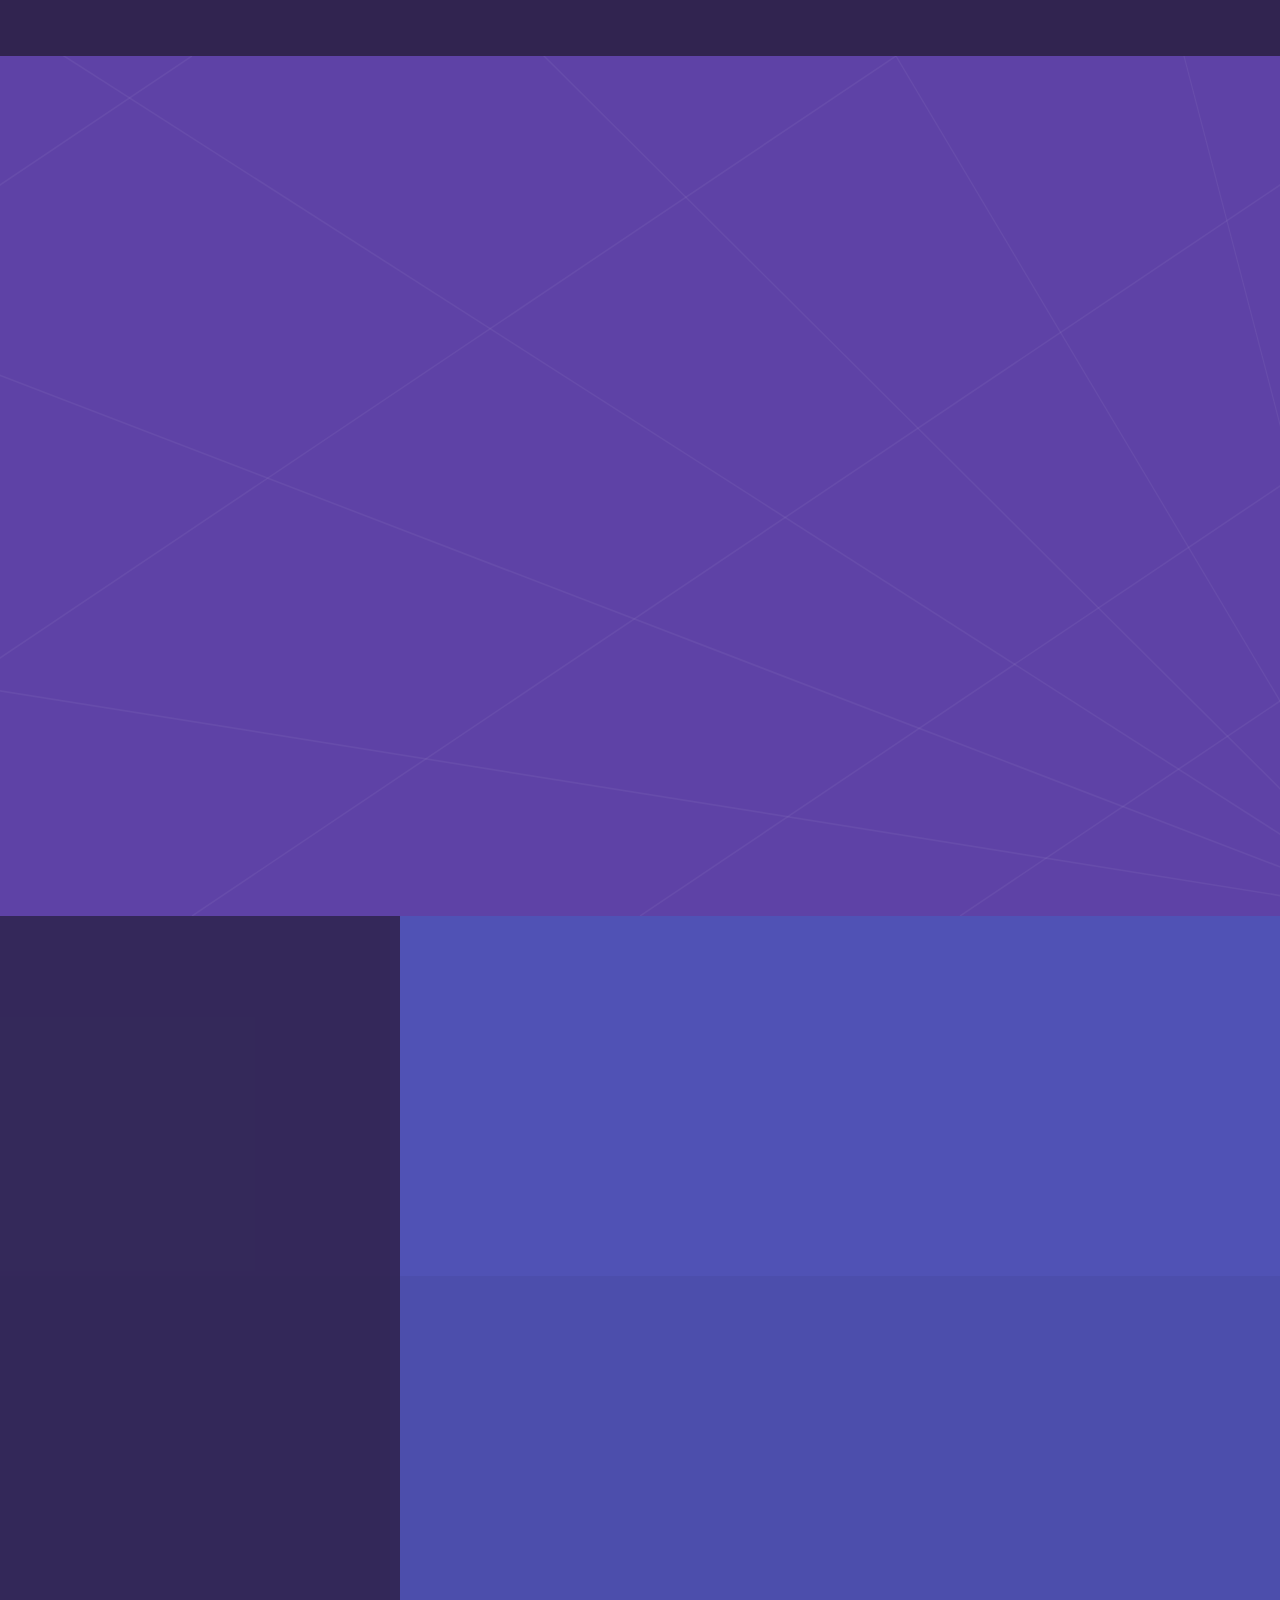
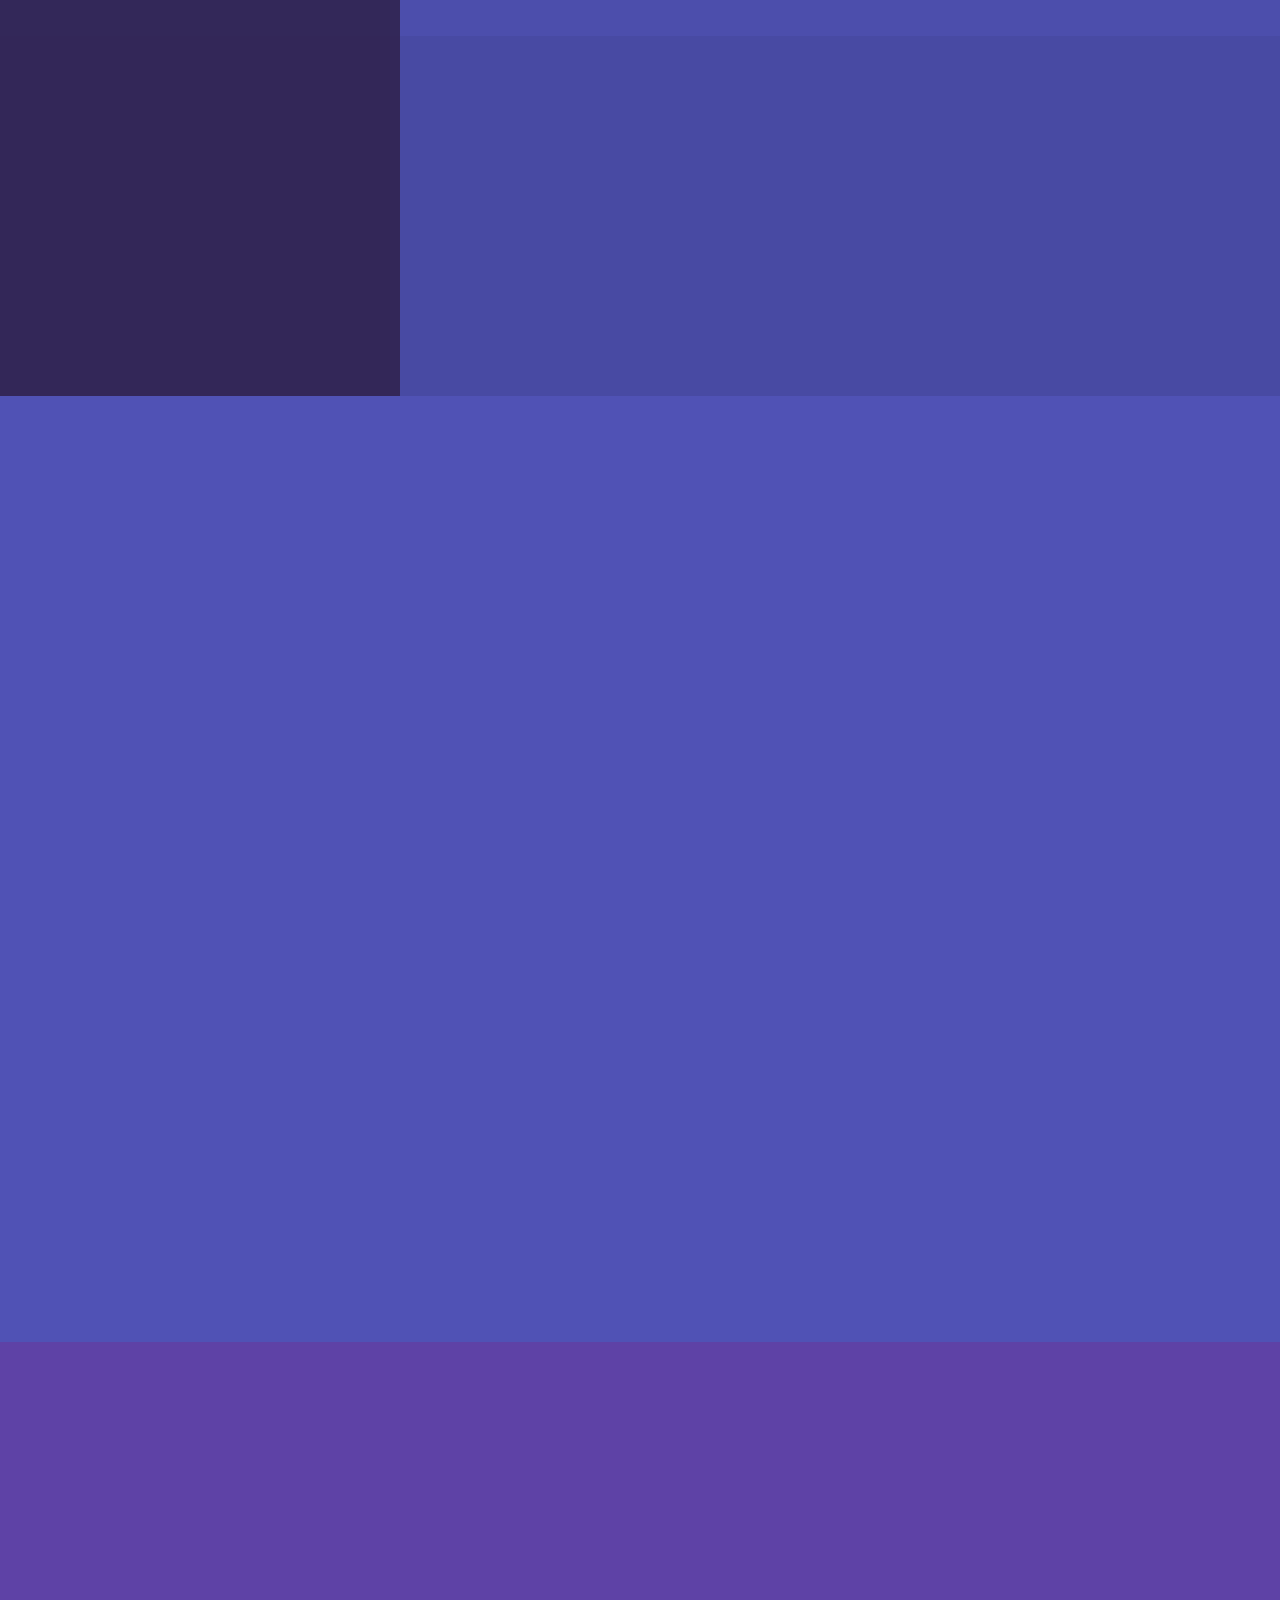
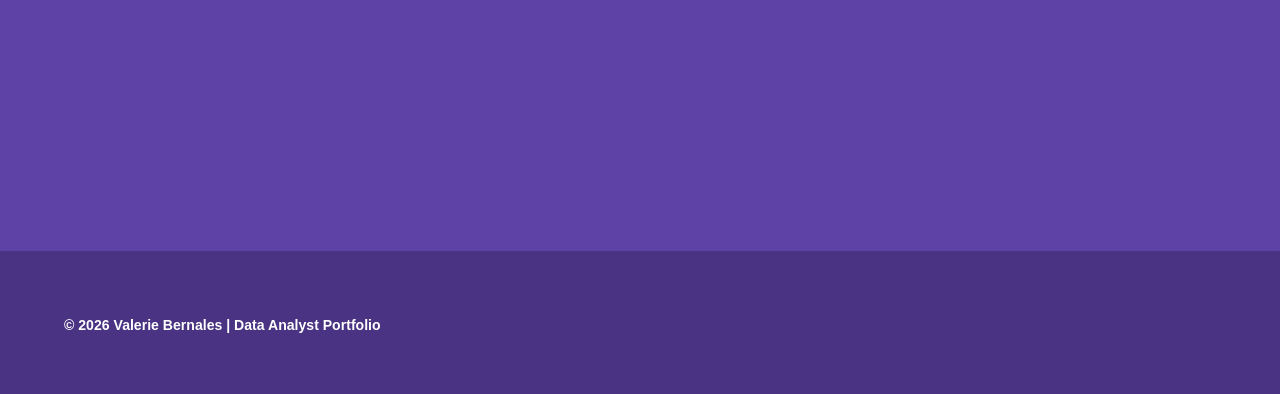
==== index.html @ 6d25f9f8 "primer commit: agrego portafolio web" ====
<!DOCTYPE HTML>
<html>
	<head>
		<title>Valerie Bernales | Portfolio</title>
		<meta charset="utf-8" />
		<meta name="viewport" content="width=device-width, initial-scale=1, user-scalable=no" />
		<link rel="stylesheet" href="assets/css/main.css" />
		<noscript><link rel="stylesheet" href="assets/css/noscript.css" /></noscript>
	</head>
	<body class="is-preload">

		<!-- Sidebar -->
			<section id="sidebar">
				<div class="inner">
					<nav>
						<ul>
							<li><a href="#intro">About me</a></li>
							<li><a href="#one">Projects</a></li>
							<li><a href="#two">Skills</a></li>
							<li><a href="#three">Contact</a></li>
						</ul>
					</nav>
				</div>
			</section>

		<!-- Wrapper -->
			<div id="wrapper">

				<!-- Intro -->
					<section id="intro" class="wrapper style1 fullscreen fade-up">
						<div class="inner">
							<h1 style="text-align: center;font-weight: 100;">Valerie Bernales Ramos</h1>

							<h1 style="text-align: center; font-weight: 900;">DATA ANALYST PORTFOLIO</h1>

							<p style="text-align: center;">
								Junior Data Analyst with experience in SQL, Python and Power BI.
							</p>
						</div>
					</section>

				<!-- One -->
					<section id="one" class="wrapper style2 spotlights">
						<section>
							<a href="#" class="image"><img src="images/pic01.jpg" alt="" data-position="center center" /></a>
							<div class="content">
								<div class="inner">
									<h2>Project 1</h2>
									<p>Phasellus convallis elit id ullamcorper pulvinar. Duis aliquam turpis mauris, eu ultricies erat malesuada quis. Aliquam dapibus.</p>
									<ul class="actions">
										<li><a href="generic.html" class="button">Learn more</a></li>
									</ul>
								</div>
							</div>
						</section>
						<section>
							<a href="#" class="image"><img src="images/pic02.jpg" alt="" data-position="top center" /></a>
							<div class="content">
								<div class="inner">
									<h2>Project 2</h2>
									<p>Phasellus convallis elit id ullamcorper pulvinar. Duis aliquam turpis mauris, eu ultricies erat malesuada quis. Aliquam dapibus.</p>
									<ul class="actions">
										<li><a href="generic.html" class="button">Learn more</a></li>
									</ul>
								</div>
							</div>
						</section>
						<section>
							<a href="#" class="image"><img src="images/pic03.jpg" alt="" data-position="25% 25%" /></a>
							<div class="content">
								<div class="inner">
									<h2>Project 3</h2>
									<p>Phasellus convallis elit id ullamcorper pulvinar. Duis aliquam turpis mauris, eu ultricies erat malesuada quis. Aliquam dapibus.</p>
									<ul class="actions">
										<li><a href="generic.html" class="button">Learn more</a></li>
									</ul>
								</div>
							</div>
						</section>
					</section>

				<!-- Two -->
					<section id="two" class="wrapper style3 fade-up">
						<div class="inner">
							<h2>Technical Skills</h2>
							<p>Focused on data analytics and business intelligence, with knowledge of SQL Server, Power BI, Python, SSIS, and SSAS. Interested in transforming raw data into meaningful insights that support strategic decision-making.</p>
						<div class="features">

							<section>
								<span class="icon solid major fa-database"></span>
								<h3>SQL & Databases</h3>
								<p>Experience working with SQL Server, PostgreSQL, MySQL, and Microsoft Access for data querying, management, and analysis.</p>
							</section>

							<section>
								<span class="icon solid major fa-chart-bar"></span>
								<h3>Power BI & Visualization</h3>
								<p>Building interactive dashboards and reports using Power BI, Power Query, and Power Pivot to support business decisions.</p>
							</section>

							<section>
								<span class="icon solid major fa-code"></span>
								<h3>Python for Data Analysis</h3>
								<p>Using Python for data cleaning, transformation, exploratory analysis, and generating insights from structured datasets.</p>
							</section>

							<section>
								<span class="icon solid major fa-cogs"></span>
								<h3>ETL & Data Integration</h3>
								<p>Knowledge of ETL processes, SSIS, and data transformation techniques to prepare reliable datasets for analytics.</p>
							</section>

							<section>
								<span class="icon solid major fa-project-diagram"></span>
								<h3>Data Modeling</h3>
								<p>Understanding of dimensional modeling and SSAS for designing efficient analytical structures and business intelligence solutions.</p>
							</section>

							<section>
								<span class="icon solid major fa-cloud"></span>
								<h3>Big Data & Cloud</h3>
								<p>Familiar with Big Data concepts and Google Cloud fundamentals, continuously learning modern data technologies.</p>
							</section>
					</section>

				<!-- Three -->
				<section id="three" class="wrapper style1 fade-up">
					<div class="inner">
						<h2>About This Portfolio</h2>

						<div class="split style1">

							<!-- Columna izquierda -->
							<section>
								<p>
									This portfolio reflects my journey as an aspiring Data Analyst, showcasing the knowledge, technical skills,
									and projects that have shaped my growth in the field of data analytics and business intelligence.
									Through hands-on experience with SQL Server, Power BI, Python, SSIS, SSAS, and ETL processes,
									I continue developing solutions that transform data into valuable insights for decision-making.

									The projects presented demonstrate my ability to apply analytical thinking, data management, and
									problem-solving skills to real-world scenarios. As I continue learning and expanding my expertise,
									I remain committed to leveraging data to create meaningful impact and support data-driven strategies.

									Thank you for taking the time to explore my portfolio. Feel free to connect with me through the contact
									information and social links provided.
								</p>
							</section>

							<!-- Columna derecha -->
							<section>
								<ul class="contact">

									<li>
										<h3>Address</h3>
										<span>Lima, Perú</span>
									</li>

									<li>
										<h3>Phone</h3>
										<span>+51 912754254</span>
									</li>

									<li>
										<h3>Email</h3>
										<span>
											valeriekarlabernales@gmail.com
										</span>
									</li>

									<li>
										<h3>Social</h3>
										<ul class="icons">
											<li>
												<a href="https://github.com/ValerieBernales"
												target="_blank"
												class="icon brands fa-github">
													<span class="label">GitHub</span>
												</a>
											</li>

											<li>
												<a href="https://www.linkedin.com/in/valeriebernales/"
												target="_blank"
												class="icon brands fa-linkedin-in">
													<span class="label">LinkedIn</span>
												</a>
											</li>
										</ul>
									</li>

								</ul>
							</section>

						</div>
					</div>
				</section>

				<!-- Footer -->
				<footer id="footer" class="wrapper style1-alt">
					<div class="inner">
						<ul class="menu">
							<h3>&copy; 2026 Valerie Bernales | Data Analyst Portfolio</h3>
						</ul>
					</div>
				</footer>
		<!-- Scripts -->
			<script src="assets/js/jquery.min.js"></script>
			<script src="assets/js/jquery.scrollex.min.js"></script>
			<script src="assets/js/jquery.scrolly.min.js"></script>
			<script src="assets/js/browser.min.js"></script>
			<script src="assets/js/breakpoints.min.js"></script>
			<script src="assets/js/util.js"></script>
			<script src="assets/js/main.js"></script>

	</body>
</html>
---- assets/css/main.css ----
@import url(fontawesome-all.min.css);

/*
	Hyperspace by HTML5 UP
	html5up.net | @ajlkn
	Free for personal and commercial use under the CCA 3.0 license (html5up.net/license)
*/

html, body, div, span, applet, object,
iframe, h1, h2, h3, h4, h5, h6, p, blockquote,
pre, a, abbr, acronym, address, big, cite,
code, del, dfn, em, img, ins, kbd, q, s, samp,
small, strike, strong, sub, sup, tt, var, b,
u, i, center, dl, dt, dd, ol, ul, li, fieldset,
form, label, legend, table, caption, tbody,
tfoot, thead, tr, th, td, article, aside,
canvas, details, embed, figure, figcaption,
footer, header, hgroup, menu, nav, output, ruby,
section, summary, time, mark, audio, video {
	margin: 0;
	padding: 0;
	border: 0;
	font-size: 100%;
	font: inherit;
	vertical-align: baseline;}

article, aside, details, figcaption, figure,
footer, header, hgroup, menu, nav, section {
	display: block;}

body {
	line-height: 1;
}

ol, ul {
	list-style: none;
}

blockquote, q {
	quotes: none;
}

	blockquote:before, blockquote:after, q:before, q:after {
		content: '';
		content: none;
	}

table {
	border-collapse: collapse;
	border-spacing: 0;
}

body {
	-webkit-text-size-adjust: none;
}

mark {
	background-color: transparent;
	color: inherit;
}

input::-moz-focus-inner {
	border: 0;
	padding: 0;
}

input, select, textarea {
	-moz-appearance: none;
	-webkit-appearance: none;
	-ms-appearance: none;
	appearance: none;
}

/* Basic */

	@-ms-viewport {
		width: device-width;
	}

	body {
		-ms-overflow-style: scrollbar;
	}

	@media screen and (max-width: 480px) {

		html, body {
			min-width: 320px;
		}

	}

	html {
		box-sizing: border-box;
	}

	*, *:before, *:after {
		box-sizing: inherit;
	}

	body {
		background: #312450;
	}

		body.is-preload *, body.is-preload *:before, body.is-preload *:after {
			-moz-animation: none !important;
			-webkit-animation: none !important;
			-ms-animation: none !important;
			animation: none !important;
			-moz-transition: none !important;
			-webkit-transition: none !important;
			-ms-transition: none !important;
			transition: none !important;
		}

/* Type */

	body, input, select, textarea {
		color: rgba(255, 255, 255, 0.55);
		font-family: Arial, Helvetica, sans-serif;
		font-size: 16.5pt;
		font-weight: normal;
		line-height: 1.75;
	}

		@media screen and (max-width: 1680px) {

			body, input, select, textarea {
				font-size: 13pt;
			}

		}

		@media screen and (max-width: 1280px) {

			body, input, select, textarea {
				font-size: 12pt;
			}

		}

		@media screen and (max-width: 360px) {

			body, input, select, textarea {
				font-size: 11pt;
			}

		}

	a {
		-moz-transition: color 0.2s ease, border-bottom-color 0.2s ease;
		-webkit-transition: color 0.2s ease, border-bottom-color 0.2s ease;
		-ms-transition: color 0.2s ease, border-bottom-color 0.2s ease;
		transition: color 0.2s ease, border-bottom-color 0.2s ease;
		border-bottom: dotted 1px rgba(255, 255, 255, 0.35);
		color: inherit;
		text-decoration: none;
	}

		a:hover {
			border-bottom-color: transparent;
			color: #ffffff;
		}

	strong, b {
		color: #ffffff;
		font-weight: bold;
	}

	em, i {
		font-style: italic;
	}

	p {
		margin: 0 0 2em 0;
	}

	h1, h2, h3, h4, h5, h6 {
		color: #ffffff;
		font-weight: bold;
		line-height: 1.5;
		margin: 0 0 0.5em 0;
	}

		h1 a, h2 a, h3 a, h4 a, h5 a, h6 a {
			color: inherit;
			text-decoration: none;
		}

	h1 {
		font-size: 2.75em;
	}

		h1.major {
			margin: 0 0 1.3em 0;
			position: relative;
			padding-bottom: 0.35em;
		}

			h1.major:after {
				background-image: -moz-linear-gradient(to right, #5e42a6, #b74e91);
				background-image: -webkit-linear-gradient(to right, #5e42a6, #b74e91);
				background-image: -ms-linear-gradient(to right, #5e42a6, #b74e91);
				background-image: linear-gradient(to right, #5e42a6, #b74e91);
				-moz-transition: max-width 0.2s ease;
				-webkit-transition: max-width 0.2s ease;
				-ms-transition: max-width 0.2s ease;
				transition: max-width 0.2s ease;
				border-radius: 0.2em;
				bottom: 0;
				content: '';
				height: 0.05em;
				position: absolute;
				right: 0;
				width: 100%;
			}

	h2 {
		font-size: 1.75em;
	}

	h3 {
		font-size: 1.1em;
	}

	h4 {
		font-size: 1em;
	}

	h5 {
		font-size: 0.8em;
	}

	h6 {
		font-size: 0.6em;
	}

	@media screen and (max-width: 736px) {

		h1 {
			font-size: 2em;
		}

		h2 {
			font-size: 1.25em;
		}

		h3 {
			font-size: 1em;
		}

		h4 {
			font-size: 0.8em;
		}

		h5 {
			font-size: 0.6em;
		}

		h6 {
			font-size: 0.6em;
		}

	}

	sub {
		font-size: 0.8em;
		position: relative;
		top: 0.5em;
	}

	sup {
		font-size: 0.8em;
		position: relative;
		top: -0.5em;
	}

	blockquote {
		border-left: solid 4px rgba(255, 255, 255, 0.15);
		font-style: italic;
		margin: 0 0 2em 0;
		padding: 0.5em 0 0.5em 2em;
	}

	code {
		background: rgba(255, 255, 255, 0.05);
		border-radius: 0.25em;
		border: solid 1px rgba(255, 255, 255, 0.15);
		font-family: "Courier New", monospace;
		font-size: 0.9em;
		margin: 0 0.25em;
		padding: 0.25em 0.65em;
	}

	pre {
		-webkit-overflow-scrolling: touch;
		font-family: "Courier New", monospace;
		font-size: 0.9em;
		margin: 0 0 2em 0;
	}

		pre code {
			display: block;
			line-height: 1.75em;
			padding: 1em 1.5em;
			overflow-x: auto;
		}

	hr {
		border: 0;
		border-bottom: solid 1px rgba(255, 255, 255, 0.15);
		margin: 2em 0;
	}

		hr.major {
			margin: 3em 0;
		}

	.align-left {
		text-align: left;
	}

	.align-center {
		text-align: center;
	}

	.align-right {
		text-align: right;
	}

/* Row */

	.row {
		display: flex;
		flex-wrap: wrap;
		box-sizing: border-box;
		align-items: stretch;
	}

		.row > * {
			box-sizing: border-box;
		}

		.row.gtr-uniform > * > :last-child {
			margin-bottom: 0;
		}

		.row.aln-left {
			justify-content: flex-start;
		}

		.row.aln-center {
			justify-content: center;
		}

		.row.aln-right {
			justify-content: flex-end;
		}

		.row.aln-top {
			align-items: flex-start;
		}

		.row.aln-middle {
			align-items: center;
		}

		.row.aln-bottom {
			align-items: flex-end;
		}

		.row > .imp {
			order: -1;
		}

		.row > .col-1 {
			width: 8.33333%;
		}

		.row > .off-1 {
			margin-left: 8.33333%;
		}

		.row > .col-2 {
			width: 16.66667%;
		}

		.row > .off-2 {
			margin-left: 16.66667%;
		}

		.row > .col-3 {
			width: 25%;
		}

		.row > .off-3 {
			margin-left: 25%;
		}

		.row > .col-4 {
			width: 33.33333%;
		}

		.row > .off-4 {
			margin-left: 33.33333%;
		}

		.row > .col-5 {
			width: 41.66667%;
		}

		.row > .off-5 {
			margin-left: 41.66667%;
		}

		.row > .col-6 {
			width: 50%;
		}

		.row > .off-6 {
			margin-left: 50%;
		}

		.row > .col-7 {
			width: 58.33333%;
		}

		.row > .off-7 {
			margin-left: 58.33333%;
		}

		.row > .col-8 {
			width: 66.66667%;
		}

		.row > .off-8 {
			margin-left: 66.66667%;
		}

		.row > .col-9 {
			width: 75%;
		}

		.row > .off-9 {
			margin-left: 75%;
		}

		.row > .col-10 {
			width: 83.33333%;
		}

		.row > .off-10 {
			margin-left: 83.33333%;
		}

		.row > .col-11 {
			width: 91.66667%;
		}

		.row > .off-11 {
			margin-left: 91.66667%;
		}

		.row > .col-12 {
			width: 100%;
		}

		.row > .off-12 {
			margin-left: 100%;
		}

		.row.gtr-0 {
			margin-top: 0;
			margin-left: 0em;
		}

			.row.gtr-0 > * {
				padding: 0 0 0 0em;
			}

			.row.gtr-0.gtr-uniform {
				margin-top: 0em;
			}

				.row.gtr-0.gtr-uniform > * {
					padding-top: 0em;
				}

		.row.gtr-25 {
			margin-top: 0;
			margin-left: -0.375em;
		}

			.row.gtr-25 > * {
				padding: 0 0 0 0.375em;
			}

			.row.gtr-25.gtr-uniform {
				margin-top: -0.375em;
			}

				.row.gtr-25.gtr-uniform > * {
					padding-top: 0.375em;
				}

		.row.gtr-50 {
			margin-top: 0;
			margin-left: -0.75em;
		}

			.row.gtr-50 > * {
				padding: 0 0 0 0.75em;
			}

			.row.gtr-50.gtr-uniform {
				margin-top: -0.75em;
			}

				.row.gtr-50.gtr-uniform > * {
					padding-top: 0.75em;
				}

		.row {
			margin-top: 0;
			margin-left: -1.5em;
		}

			.row > * {
				padding: 0 0 0 1.5em;
			}

			.row.gtr-uniform {
				margin-top: -1.5em;
			}

				.row.gtr-uniform > * {
					padding-top: 1.5em;
				}

		.row.gtr-150 {
			margin-top: 0;
			margin-left: -2.25em;
		}

			.row.gtr-150 > * {
				padding: 0 0 0 2.25em;
			}

			.row.gtr-150.gtr-uniform {
				margin-top: -2.25em;
			}

				.row.gtr-150.gtr-uniform > * {
					padding-top: 2.25em;
				}

		.row.gtr-200 {
			margin-top: 0;
			margin-left: -3em;
		}

			.row.gtr-200 > * {
				padding: 0 0 0 3em;
			}

			.row.gtr-200.gtr-uniform {
				margin-top: -3em;
			}

				.row.gtr-200.gtr-uniform > * {
					padding-top: 3em;
				}

		@media screen and (max-width: 1680px) {

			.row {
				display: flex;
				flex-wrap: wrap;
				box-sizing: border-box;
				align-items: stretch;
			}

				.row > * {
					box-sizing: border-box;
				}

				.row.gtr-uniform > * > :last-child {
					margin-bottom: 0;
				}

				.row.aln-left {
					justify-content: flex-start;
				}

				.row.aln-center {
					justify-content: center;
				}

				.row.aln-right {
					justify-content: flex-end;
				}

				.row.aln-top {
					align-items: flex-start;
				}

				.row.aln-middle {
					align-items: center;
				}

				.row.aln-bottom {
					align-items: flex-end;
				}

				.row > .imp-xlarge {
					order: -1;
				}

				.row > .col-1-xlarge {
					width: 8.33333%;
				}

				.row > .off-1-xlarge {
					margin-left: 8.33333%;
				}

				.row > .col-2-xlarge {
					width: 16.66667%;
				}

				.row > .off-2-xlarge {
					margin-left: 16.66667%;
				}

				.row > .col-3-xlarge {
					width: 25%;
				}

				.row > .off-3-xlarge {
					margin-left: 25%;
				}

				.row > .col-4-xlarge {
					width: 33.33333%;
				}

				.row > .off-4-xlarge {
					margin-left: 33.33333%;
				}

				.row > .col-5-xlarge {
					width: 41.66667%;
				}

				.row > .off-5-xlarge {
					margin-left: 41.66667%;
				}

				.row > .col-6-xlarge {
					width: 50%;
				}

				.row > .off-6-xlarge {
					margin-left: 50%;
				}

				.row > .col-7-xlarge {
					width: 58.33333%;
				}

				.row > .off-7-xlarge {
					margin-left: 58.33333%;
				}

				.row > .col-8-xlarge {
					width: 66.66667%;
				}

				.row > .off-8-xlarge {
					margin-left: 66.66667%;
				}

				.row > .col-9-xlarge {
					width: 75%;
				}

				.row > .off-9-xlarge {
					margin-left: 75%;
				}

				.row > .col-10-xlarge {
					width: 83.33333%;
				}

				.row > .off-10-xlarge {
					margin-left: 83.33333%;
				}

				.row > .col-11-xlarge {
					width: 91.66667%;
				}

				.row > .off-11-xlarge {
					margin-left: 91.66667%;
				}

				.row > .col-12-xlarge {
					width: 100%;
				}

				.row > .off-12-xlarge {
					margin-left: 100%;
				}

				.row.gtr-0 {
					margin-top: 0;
					margin-left: 0em;
				}

					.row.gtr-0 > * {
						padding: 0 0 0 0em;
					}

					.row.gtr-0.gtr-uniform {
						margin-top: 0em;
					}

						.row.gtr-0.gtr-uniform > * {
							padding-top: 0em;
						}

				.row.gtr-25 {
					margin-top: 0;
					margin-left: -0.375em;
				}

					.row.gtr-25 > * {
						padding: 0 0 0 0.375em;
					}

					.row.gtr-25.gtr-uniform {
						margin-top: -0.375em;
					}

						.row.gtr-25.gtr-uniform > * {
							padding-top: 0.375em;
						}

				.row.gtr-50 {
					margin-top: 0;
					margin-left: -0.75em;
				}

					.row.gtr-50 > * {
						padding: 0 0 0 0.75em;
					}

					.row.gtr-50.gtr-uniform {
						margin-top: -0.75em;
					}

						.row.gtr-50.gtr-uniform > * {
							padding-top: 0.75em;
						}

				.row {
					margin-top: 0;
					margin-left: -1.5em;
				}

					.row > * {
						padding: 0 0 0 1.5em;
					}

					.row.gtr-uniform {
						margin-top: -1.5em;
					}

						.row.gtr-uniform > * {
							padding-top: 1.5em;
						}

				.row.gtr-150 {
					margin-top: 0;
					margin-left: -2.25em;
				}

					.row.gtr-150 > * {
						padding: 0 0 0 2.25em;
					}

					.row.gtr-150.gtr-uniform {
						margin-top: -2.25em;
					}

						.row.gtr-150.gtr-uniform > * {
							padding-top: 2.25em;
						}

				.row.gtr-200 {
					margin-top: 0;
					margin-left: -3em;
				}

					.row.gtr-200 > * {
						padding: 0 0 0 3em;
					}

					.row.gtr-200.gtr-uniform {
						margin-top: -3em;
					}

						.row.gtr-200.gtr-uniform > * {
							padding-top: 3em;
						}

		}

		@media screen and (max-width: 1280px) {

			.row {
				display: flex;
				flex-wrap: wrap;
				box-sizing: border-box;
				align-items: stretch;
			}

				.row > * {
					box-sizing: border-box;
				}

				.row.gtr-uniform > * > :last-child {
					margin-bottom: 0;
				}

				.row.aln-left {
					justify-content: flex-start;
				}

				.row.aln-center {
					justify-content: center;
				}

				.row.aln-right {
					justify-content: flex-end;
				}

				.row.aln-top {
					align-items: flex-start;
				}

				.row.aln-middle {
					align-items: center;
				}

				.row.aln-bottom {
					align-items: flex-end;
				}

				.row > .imp-large {
					order: -1;
				}

				.row > .col-1-large {
					width: 8.33333%;
				}

				.row > .off-1-large {
					margin-left: 8.33333%;
				}

				.row > .col-2-large {
					width: 16.66667%;
				}

				.row > .off-2-large {
					margin-left: 16.66667%;
				}

				.row > .col-3-large {
					width: 25%;
				}

				.row > .off-3-large {
					margin-left: 25%;
				}

				.row > .col-4-large {
					width: 33.33333%;
				}

				.row > .off-4-large {
					margin-left: 33.33333%;
				}

				.row > .col-5-large {
					width: 41.66667%;
				}

				.row > .off-5-large {
					margin-left: 41.66667%;
				}

				.row > .col-6-large {
					width: 50%;
				}

				.row > .off-6-large {
					margin-left: 50%;
				}

				.row > .col-7-large {
					width: 58.33333%;
				}

				.row > .off-7-large {
					margin-left: 58.33333%;
				}

				.row > .col-8-large {
					width: 66.66667%;
				}

				.row > .off-8-large {
					margin-left: 66.66667%;
				}

				.row > .col-9-large {
					width: 75%;
				}

				.row > .off-9-large {
					margin-left: 75%;
				}

				.row > .col-10-large {
					width: 83.33333%;
				}

				.row > .off-10-large {
					margin-left: 83.33333%;
				}

				.row > .col-11-large {
					width: 91.66667%;
				}

				.row > .off-11-large {
					margin-left: 91.66667%;
				}

				.row > .col-12-large {
					width: 100%;
				}

				.row > .off-12-large {
					margin-left: 100%;
				}

				.row.gtr-0 {
					margin-top: 0;
					margin-left: 0em;
				}

					.row.gtr-0 > * {
						padding: 0 0 0 0em;
					}

					.row.gtr-0.gtr-uniform {
						margin-top: 0em;
					}

						.row.gtr-0.gtr-uniform > * {
							padding-top: 0em;
						}

				.row.gtr-25 {
					margin-top: 0;
					margin-left: -0.375em;
				}

					.row.gtr-25 > * {
						padding: 0 0 0 0.375em;
					}

					.row.gtr-25.gtr-uniform {
						margin-top: -0.375em;
					}

						.row.gtr-25.gtr-uniform > * {
							padding-top: 0.375em;
						}

				.row.gtr-50 {
					margin-top: 0;
					margin-left: -0.75em;
				}

					.row.gtr-50 > * {
						padding: 0 0 0 0.75em;
					}

					.row.gtr-50.gtr-uniform {
						margin-top: -0.75em;
					}

						.row.gtr-50.gtr-uniform > * {
							padding-top: 0.75em;
						}

				.row {
					margin-top: 0;
					margin-left: -1.5em;
				}

					.row > * {
						padding: 0 0 0 1.5em;
					}

					.row.gtr-uniform {
						margin-top: -1.5em;
					}

						.row.gtr-uniform > * {
							padding-top: 1.5em;
						}

				.row.gtr-150 {
					margin-top: 0;
					margin-left: -2.25em;
				}

					.row.gtr-150 > * {
						padding: 0 0 0 2.25em;
					}

					.row.gtr-150.gtr-uniform {
						margin-top: -2.25em;
					}

						.row.gtr-150.gtr-uniform > * {
							padding-top: 2.25em;
						}

				.row.gtr-200 {
					margin-top: 0;
					margin-left: -3em;
				}

					.row.gtr-200 > * {
						padding: 0 0 0 3em;
					}

					.row.gtr-200.gtr-uniform {
						margin-top: -3em;
					}

						.row.gtr-200.gtr-uniform > * {
							padding-top: 3em;
						}

		}

		@media screen and (max-width: 980px) {

			.row {
				display: flex;
				flex-wrap: wrap;
				box-sizing: border-box;
				align-items: stretch;
			}

				.row > * {
					box-sizing: border-box;
				}

				.row.gtr-uniform > * > :last-child {
					margin-bottom: 0;
				}

				.row.aln-left {
					justify-content: flex-start;
				}

				.row.aln-center {
					justify-content: center;
				}

				.row.aln-right {
					justify-content: flex-end;
				}

				.row.aln-top {
					align-items: flex-start;
				}

				.row.aln-middle {
					align-items: center;
				}

				.row.aln-bottom {
					align-items: flex-end;
				}

				.row > .imp-medium {
					order: -1;
				}

				.row > .col-1-medium {
					width: 8.33333%;
				}

				.row > .off-1-medium {
					margin-left: 8.33333%;
				}

				.row > .col-2-medium {
					width: 16.66667%;
				}

				.row > .off-2-medium {
					margin-left: 16.66667%;
				}

				.row > .col-3-medium {
					width: 25%;
				}

				.row > .off-3-medium {
					margin-left: 25%;
				}

				.row > .col-4-medium {
					width: 33.33333%;
				}

				.row > .off-4-medium {
					margin-left: 33.33333%;
				}

				.row > .col-5-medium {
					width: 41.66667%;
				}

				.row > .off-5-medium {
					margin-left: 41.66667%;
				}

				.row > .col-6-medium {
					width: 50%;
				}

				.row > .off-6-medium {
					margin-left: 50%;
				}

				.row > .col-7-medium {
					width: 58.33333%;
				}

				.row > .off-7-medium {
					margin-left: 58.33333%;
				}

				.row > .col-8-medium {
					width: 66.66667%;
				}

				.row > .off-8-medium {
					margin-left: 66.66667%;
				}

				.row > .col-9-medium {
					width: 75%;
				}

				.row > .off-9-medium {
					margin-left: 75%;
				}

				.row > .col-10-medium {
					width: 83.33333%;
				}

				.row > .off-10-medium {
					margin-left: 83.33333%;
				}

				.row > .col-11-medium {
					width: 91.66667%;
				}

				.row > .off-11-medium {
					margin-left: 91.66667%;
				}

				.row > .col-12-medium {
					width: 100%;
				}

				.row > .off-12-medium {
					margin-left: 100%;
				}

				.row.gtr-0 {
					margin-top: 0;
					margin-left: 0em;
				}

					.row.gtr-0 > * {
						padding: 0 0 0 0em;
					}

					.row.gtr-0.gtr-uniform {
						margin-top: 0em;
					}

						.row.gtr-0.gtr-uniform > * {
							padding-top: 0em;
						}

				.row.gtr-25 {
					margin-top: 0;
					margin-left: -0.375em;
				}

					.row.gtr-25 > * {
						padding: 0 0 0 0.375em;
					}

					.row.gtr-25.gtr-uniform {
						margin-top: -0.375em;
					}

						.row.gtr-25.gtr-uniform > * {
							padding-top: 0.375em;
						}

				.row.gtr-50 {
					margin-top: 0;
					margin-left: -0.75em;
				}

					.row.gtr-50 > * {
						padding: 0 0 0 0.75em;
					}

					.row.gtr-50.gtr-uniform {
						margin-top: -0.75em;
					}

						.row.gtr-50.gtr-uniform > * {
							padding-top: 0.75em;
						}

				.row {
					margin-top: 0;
					margin-left: -1.5em;
				}

					.row > * {
						padding: 0 0 0 1.5em;
					}

					.row.gtr-uniform {
						margin-top: -1.5em;
					}

						.row.gtr-uniform > * {
							padding-top: 1.5em;
						}

				.row.gtr-150 {
					margin-top: 0;
					margin-left: -2.25em;
				}

					.row.gtr-150 > * {
						padding: 0 0 0 2.25em;
					}

					.row.gtr-150.gtr-uniform {
						margin-top: -2.25em;
					}

						.row.gtr-150.gtr-uniform > * {
							padding-top: 2.25em;
						}

				.row.gtr-200 {
					margin-top: 0;
					margin-left: -3em;
				}

					.row.gtr-200 > * {
						padding: 0 0 0 3em;
					}

					.row.gtr-200.gtr-uniform {
						margin-top: -3em;
					}

						.row.gtr-200.gtr-uniform > * {
							padding-top: 3em;
						}

		}

		@media screen and (max-width: 736px) {

			.row {
				display: flex;
				flex-wrap: wrap;
				box-sizing: border-box;
				align-items: stretch;
			}

				.row > * {
					box-sizing: border-box;
				}

				.row.gtr-uniform > * > :last-child {
					margin-bottom: 0;
				}

				.row.aln-left {
					justify-content: flex-start;
				}

				.row.aln-center {
					justify-content: center;
				}

				.row.aln-right {
					justify-content: flex-end;
				}

				.row.aln-top {
					align-items: flex-start;
				}

				.row.aln-middle {
					align-items: center;
				}

				.row.aln-bottom {
					align-items: flex-end;
				}

				.row > .imp-small {
					order: -1;
				}

				.row > .col-1-small {
					width: 8.33333%;
				}

				.row > .off-1-small {
					margin-left: 8.33333%;
				}

				.row > .col-2-small {
					width: 16.66667%;
				}

				.row > .off-2-small {
					margin-left: 16.66667%;
				}

				.row > .col-3-small {
					width: 25%;
				}

				.row > .off-3-small {
					margin-left: 25%;
				}

				.row > .col-4-small {
					width: 33.33333%;
				}

				.row > .off-4-small {
					margin-left: 33.33333%;
				}

				.row > .col-5-small {
					width: 41.66667%;
				}

				.row > .off-5-small {
					margin-left: 41.66667%;
				}

				.row > .col-6-small {
					width: 50%;
				}

				.row > .off-6-small {
					margin-left: 50%;
				}

				.row > .col-7-small {
					width: 58.33333%;
				}

				.row > .off-7-small {
					margin-left: 58.33333%;
				}

				.row > .col-8-small {
					width: 66.66667%;
				}

				.row > .off-8-small {
					margin-left: 66.66667%;
				}

				.row > .col-9-small {
					width: 75%;
				}

				.row > .off-9-small {
					margin-left: 75%;
				}

				.row > .col-10-small {
					width: 83.33333%;
				}

				.row > .off-10-small {
					margin-left: 83.33333%;
				}

				.row > .col-11-small {
					width: 91.66667%;
				}

				.row > .off-11-small {
					margin-left: 91.66667%;
				}

				.row > .col-12-small {
					width: 100%;
				}

				.row > .off-12-small {
					margin-left: 100%;
				}

				.row.gtr-0 {
					margin-top: 0;
					margin-left: 0em;
				}

					.row.gtr-0 > * {
						padding: 0 0 0 0em;
					}

					.row.gtr-0.gtr-uniform {
						margin-top: 0em;
					}

						.row.gtr-0.gtr-uniform > * {
							padding-top: 0em;
						}

				.row.gtr-25 {
					margin-top: 0;
					margin-left: -0.375em;
				}

					.row.gtr-25 > * {
						padding: 0 0 0 0.375em;
					}

					.row.gtr-25.gtr-uniform {
						margin-top: -0.375em;
					}

						.row.gtr-25.gtr-uniform > * {
							padding-top: 0.375em;
						}

				.row.gtr-50 {
					margin-top: 0;
					margin-left: -0.75em;
				}

					.row.gtr-50 > * {
						padding: 0 0 0 0.75em;
					}

					.row.gtr-50.gtr-uniform {
						margin-top: -0.75em;
					}

						.row.gtr-50.gtr-uniform > * {
							padding-top: 0.75em;
						}

				.row {
					margin-top: 0;
					margin-left: -1.5em;
				}

					.row > * {
						padding: 0 0 0 1.5em;
					}

					.row.gtr-uniform {
						margin-top: -1.5em;
					}

						.row.gtr-uniform > * {
							padding-top: 1.5em;
						}

				.row.gtr-150 {
					margin-top: 0;
					margin-left: -2.25em;
				}

					.row.gtr-150 > * {
						padding: 0 0 0 2.25em;
					}

					.row.gtr-150.gtr-uniform {
						margin-top: -2.25em;
					}

						.row.gtr-150.gtr-uniform > * {
							padding-top: 2.25em;
						}

				.row.gtr-200 {
					margin-top: 0;
					margin-left: -3em;
				}

					.row.gtr-200 > * {
						padding: 0 0 0 3em;
					}

					.row.gtr-200.gtr-uniform {
						margin-top: -3em;
					}

						.row.gtr-200.gtr-uniform > * {
							padding-top: 3em;
						}

		}

		@media screen and (max-width: 480px) {

			.row {
				display: flex;
				flex-wrap: wrap;
				box-sizing: border-box;
				align-items: stretch;
			}

				.row > * {
					box-sizing: border-box;
				}

				.row.gtr-uniform > * > :last-child {
					margin-bottom: 0;
				}

				.row.aln-left {
					justify-content: flex-start;
				}

				.row.aln-center {
					justify-content: center;
				}

				.row.aln-right {
					justify-content: flex-end;
				}

				.row.aln-top {
					align-items: flex-start;
				}

				.row.aln-middle {
					align-items: center;
				}

				.row.aln-bottom {
					align-items: flex-end;
				}

				.row > .imp-xsmall {
					order: -1;
				}

				.row > .col-1-xsmall {
					width: 8.33333%;
				}

				.row > .off-1-xsmall {
					margin-left: 8.33333%;
				}

				.row > .col-2-xsmall {
					width: 16.66667%;
				}

				.row > .off-2-xsmall {
					margin-left: 16.66667%;
				}

				.row > .col-3-xsmall {
					width: 25%;
				}

				.row > .off-3-xsmall {
					margin-left: 25%;
				}

				.row > .col-4-xsmall {
					width: 33.33333%;
				}

				.row > .off-4-xsmall {
					margin-left: 33.33333%;
				}

				.row > .col-5-xsmall {
					width: 41.66667%;
				}

				.row > .off-5-xsmall {
					margin-left: 41.66667%;
				}

				.row > .col-6-xsmall {
					width: 50%;
				}

				.row > .off-6-xsmall {
					margin-left: 50%;
				}

				.row > .col-7-xsmall {
					width: 58.33333%;
				}

				.row > .off-7-xsmall {
					margin-left: 58.33333%;
				}

				.row > .col-8-xsmall {
					width: 66.66667%;
				}

				.row > .off-8-xsmall {
					margin-left: 66.66667%;
				}

				.row > .col-9-xsmall {
					width: 75%;
				}

				.row > .off-9-xsmall {
					margin-left: 75%;
				}

				.row > .col-10-xsmall {
					width: 83.33333%;
				}

				.row > .off-10-xsmall {
					margin-left: 83.33333%;
				}

				.row > .col-11-xsmall {
					width: 91.66667%;
				}

				.row > .off-11-xsmall {
					margin-left: 91.66667%;
				}

				.row > .col-12-xsmall {
					width: 100%;
				}

				.row > .off-12-xsmall {
					margin-left: 100%;
				}

				.row.gtr-0 {
					margin-top: 0;
					margin-left: 0em;
				}

					.row.gtr-0 > * {
						padding: 0 0 0 0em;
					}

					.row.gtr-0.gtr-uniform {
						margin-top: 0em;
					}

						.row.gtr-0.gtr-uniform > * {
							padding-top: 0em;
						}

				.row.gtr-25 {
					margin-top: 0;
					margin-left: -0.375em;
				}

					.row.gtr-25 > * {
						padding: 0 0 0 0.375em;
					}

					.row.gtr-25.gtr-uniform {
						margin-top: -0.375em;
					}

						.row.gtr-25.gtr-uniform > * {
							padding-top: 0.375em;
						}

				.row.gtr-50 {
					margin-top: 0;
					margin-left: -0.75em;
				}

					.row.gtr-50 > * {
						padding: 0 0 0 0.75em;
					}

					.row.gtr-50.gtr-uniform {
						margin-top: -0.75em;
					}

						.row.gtr-50.gtr-uniform > * {
							padding-top: 0.75em;
						}

				.row {
					margin-top: 0;
					margin-left: -1.5em;
				}

					.row > * {
						padding: 0 0 0 1.5em;
					}

					.row.gtr-uniform {
						margin-top: -1.5em;
					}

						.row.gtr-uniform > * {
							padding-top: 1.5em;
						}

				.row.gtr-150 {
					margin-top: 0;
					margin-left: -2.25em;
				}

					.row.gtr-150 > * {
						padding: 0 0 0 2.25em;
					}

					.row.gtr-150.gtr-uniform {
						margin-top: -2.25em;
					}

						.row.gtr-150.gtr-uniform > * {
							padding-top: 2.25em;
						}

				.row.gtr-200 {
					margin-top: 0;
					margin-left: -3em;
				}

					.row.gtr-200 > * {
						padding: 0 0 0 3em;
					}

					.row.gtr-200.gtr-uniform {
						margin-top: -3em;
					}

						.row.gtr-200.gtr-uniform > * {
							padding-top: 3em;
						}

		}

/* Box */

	.box {
		border-radius: 0.25em;
		border: solid 1px rgba(255, 255, 255, 0.15);
		margin-bottom: 2em;
		padding: 1.5em;
	}

		.box > :last-child,
		.box > :last-child > :last-child,
		.box > :last-child > :last-child > :last-child {
			margin-bottom: 0;
		}

		.box.alt {
			border: 0;
			border-radius: 0;
			padding: 0;
		}

/* Button */

	input[type="submit"],
	input[type="reset"],
	input[type="button"],
	button,
	.button {
		-moz-appearance: none;
		-webkit-appearance: none;
		-ms-appearance: none;
		appearance: none;
		-moz-transition: border-color 0.2s ease;
		-webkit-transition: border-color 0.2s ease;
		-ms-transition: border-color 0.2s ease;
		transition: border-color 0.2s ease;
		background-color: transparent;
		border: solid 1px !important;
		border-color: rgba(255, 255, 255, 0.15) !important;
		border-radius: 3em;
		color: #ffffff !important;
		cursor: pointer;
		display: inline-block;
		font-size: 0.6em;
		font-weight: bold;
		height: calc(4.75em + 2px);
		letter-spacing: 0.25em;
		line-height: 4.75em;
		outline: 0;
		padding: 0 3.75em;
		position: relative;
		text-align: center;
		text-decoration: none;
		text-transform: uppercase;
		white-space: nowrap;
	}

		input[type="submit"]:after,
		input[type="reset"]:after,
		input[type="button"]:after,
		button:after,
		.button:after {
			-moz-transform: scale(0.25);
			-webkit-transform: scale(0.25);
			-ms-transform: scale(0.25);
			transform: scale(0.25);
			pointer-events: none;
			-moz-transition: opacity 0.2s ease, -moz-transform 0.2s ease;
			-webkit-transition: opacity 0.2s ease, -webkit-transform 0.2s ease;
			-ms-transition: opacity 0.2s ease, -ms-transform 0.2s ease;
			transition: opacity 0.2s ease, transform 0.2s ease;
			background: #ffffff;
			border-radius: 3em;
			content: '';
			height: 100%;
			left: 0;
			opacity: 0;
			position: absolute;
			top: 0;
			width: 100%;
		}

		input[type="submit"].icon:before,
		input[type="reset"].icon:before,
		input[type="button"].icon:before,
		button.icon:before,
		.button.icon:before {
			margin-right: 0.75em;
		}

		input[type="submit"].fit,
		input[type="reset"].fit,
		input[type="button"].fit,
		button.fit,
		.button.fit {
			width: 100%;
		}

		input[type="submit"].small,
		input[type="reset"].small,
		input[type="button"].small,
		button.small,
		.button.small {
			font-size: 0.4em;
		}

		input[type="submit"].large,
		input[type="reset"].large,
		input[type="button"].large,
		button.large,
		.button.large {
			font-size: 0.8em;
		}

		input[type="submit"].primary,
		input[type="reset"].primary,
		input[type="button"].primary,
		button.primary,
		.button.primary {
			background-color: #ffffff;
			color: #312450 !important;
		}

			input[type="submit"].primary:after,
			input[type="reset"].primary:after,
			input[type="button"].primary:after,
			button.primary:after,
			.button.primary:after {
				display: none;
			}

		input[type="submit"].disabled, input[type="submit"]:disabled,
		input[type="reset"].disabled,
		input[type="reset"]:disabled,
		input[type="button"].disabled,
		input[type="button"]:disabled,
		button.disabled,
		button:disabled,
		.button.disabled,
		.button:disabled {
			cursor: default;
			opacity: 0.5;
			pointer-events: none;
		}

		input[type="submit"]:hover,
		input[type="reset"]:hover,
		input[type="button"]:hover,
		button:hover,
		.button:hover {
			border-color: rgba(255, 255, 255, 0.55) !important;
		}

			input[type="submit"]:hover:after,
			input[type="reset"]:hover:after,
			input[type="button"]:hover:after,
			button:hover:after,
			.button:hover:after {
				opacity: 0.05;
				-moz-transform: scale(1);
				-webkit-transform: scale(1);
				-ms-transform: scale(1);
				transform: scale(1);
			}

			input[type="submit"]:hover:active,
			input[type="reset"]:hover:active,
			input[type="button"]:hover:active,
			button:hover:active,
			.button:hover:active {
				border-color: #ffffff !important;
			}

				input[type="submit"]:hover:active:after,
				input[type="reset"]:hover:active:after,
				input[type="button"]:hover:active:after,
				button:hover:active:after,
				.button:hover:active:after {
					opacity: 0.1;
				}

/* Features */

	.features {
		display: -moz-flex;
		display: -webkit-flex;
		display: -ms-flex;
		display: flex;
		-moz-flex-wrap: wrap;
		-webkit-flex-wrap: wrap;
		-ms-flex-wrap: wrap;
		flex-wrap: wrap;
		border-radius: 0.25em;
		border: solid 1px rgba(255, 255, 255, 0.15);
		background: rgba(255, 255, 255, 0.05);
		margin: 0 0 2em 0;
	}

		.features section {
			padding: 3.5em 3em 1em 7em ;
			width: 50%;
			border-top: solid 1px rgba(255, 255, 255, 0.15);
			position: relative;
		}

			.features section:nth-child(-n + 2) {
				border-top-width: 0;
			}

			.features section:nth-child(2n) {
				border-left: solid 1px rgba(255, 255, 255, 0.15);
			}

			.features section .icon {
				-moz-transition: opacity 0.5s ease, -moz-transform 0.5s ease;
				-webkit-transition: opacity 0.5s ease, -webkit-transform 0.5s ease;
				-ms-transition: opacity 0.5s ease, -ms-transform 0.5s ease;
				transition: opacity 0.5s ease, transform 0.5s ease;
				-moz-transition-delay: 1s;
				-webkit-transition-delay: 1s;
				-ms-transition-delay: 1s;
				transition-delay: 1s;
				-moz-transform: scale(1);
				-webkit-transform: scale(1);
				-ms-transform: scale(1);
				transform: scale(1);
				position: absolute;
				left: 3em;
				top: 3em;
				opacity: 1;
			}

			.features section:nth-child(1) .icon {
				-moz-transition-delay: 0.15s;
				-webkit-transition-delay: 0.15s;
				-ms-transition-delay: 0.15s;
				transition-delay: 0.15s;
			}

			.features section:nth-child(2) .icon {
				-moz-transition-delay: 0.3s;
				-webkit-transition-delay: 0.3s;
				-ms-transition-delay: 0.3s;
				transition-delay: 0.3s;
			}

			.features section:nth-child(3) .icon {
				-moz-transition-delay: 0.45s;
				-webkit-transition-delay: 0.45s;
				-ms-transition-delay: 0.45s;
				transition-delay: 0.45s;
			}

			.features section:nth-child(4) .icon {
				-moz-transition-delay: 0.6s;
				-webkit-transition-delay: 0.6s;
				-ms-transition-delay: 0.6s;
				transition-delay: 0.6s;
			}

			.features section:nth-child(5) .icon {
				-moz-transition-delay: 0.75s;
				-webkit-transition-delay: 0.75s;
				-ms-transition-delay: 0.75s;
				transition-delay: 0.75s;
			}

			.features section:nth-child(6) .icon {
				-moz-transition-delay: 0.9s;
				-webkit-transition-delay: 0.9s;
				-ms-transition-delay: 0.9s;
				transition-delay: 0.9s;
			}

			.features section:nth-child(7) .icon {
				-moz-transition-delay: 1.05s;
				-webkit-transition-delay: 1.05s;
				-ms-transition-delay: 1.05s;
				transition-delay: 1.05s;
			}

			.features section:nth-child(8) .icon {
				-moz-transition-delay: 1.2s;
				-webkit-transition-delay: 1.2s;
				-ms-transition-delay: 1.2s;
				transition-delay: 1.2s;
			}

			.features section:nth-child(9) .icon {
				-moz-transition-delay: 1.35s;
				-webkit-transition-delay: 1.35s;
				-ms-transition-delay: 1.35s;
				transition-delay: 1.35s;
			}

			.features section:nth-child(10) .icon {
				-moz-transition-delay: 1.5s;
				-webkit-transition-delay: 1.5s;
				-ms-transition-delay: 1.5s;
				transition-delay: 1.5s;
			}

			.features section:nth-child(11) .icon {
				-moz-transition-delay: 1.65s;
				-webkit-transition-delay: 1.65s;
				-ms-transition-delay: 1.65s;
				transition-delay: 1.65s;
			}

			.features section:nth-child(12) .icon {
				-moz-transition-delay: 1.8s;
				-webkit-transition-delay: 1.8s;
				-ms-transition-delay: 1.8s;
				transition-delay: 1.8s;
			}

			.features section:nth-child(13) .icon {
				-moz-transition-delay: 1.95s;
				-webkit-transition-delay: 1.95s;
				-ms-transition-delay: 1.95s;
				transition-delay: 1.95s;
			}

			.features section:nth-child(14) .icon {
				-moz-transition-delay: 2.1s;
				-webkit-transition-delay: 2.1s;
				-ms-transition-delay: 2.1s;
				transition-delay: 2.1s;
			}

			.features section:nth-child(15) .icon {
				-moz-transition-delay: 2.25s;
				-webkit-transition-delay: 2.25s;
				-ms-transition-delay: 2.25s;
				transition-delay: 2.25s;
			}

			.features section:nth-child(16) .icon {
				-moz-transition-delay: 2.4s;
				-webkit-transition-delay: 2.4s;
				-ms-transition-delay: 2.4s;
				transition-delay: 2.4s;
			}

			.features section:nth-child(17) .icon {
				-moz-transition-delay: 2.55s;
				-webkit-transition-delay: 2.55s;
				-ms-transition-delay: 2.55s;
				transition-delay: 2.55s;
			}

			.features section:nth-child(18) .icon {
				-moz-transition-delay: 2.7s;
				-webkit-transition-delay: 2.7s;
				-ms-transition-delay: 2.7s;
				transition-delay: 2.7s;
			}

			.features section:nth-child(19) .icon {
				-moz-transition-delay: 2.85s;
				-webkit-transition-delay: 2.85s;
				-ms-transition-delay: 2.85s;
				transition-delay: 2.85s;
			}

			.features section:nth-child(20) .icon {
				-moz-transition-delay: 3s;
				-webkit-transition-delay: 3s;
				-ms-transition-delay: 3s;
				transition-delay: 3s;
			}

		.features.inactive section .icon {
			-moz-transform: scale(0.5);
			-webkit-transform: scale(0.5);
			-ms-transform: scale(0.5);
			transform: scale(0.5);
			opacity: 0;
		}

		@media screen and (max-width: 980px) {

			.features {
				display: block;
			}

				.features section {
					border-top-width: 1px !important;
					border-left-width: 0 !important;
					width: 100%;
				}

					.features section:first-child {
						border-top-width: 0 !important;
					}

		}

		@media screen and (max-width: 736px) {

			.features section {
				padding: 2.5em 1.5em 0.1em 5.5em ;
			}

				.features section .icon {
					left: 1.5em;
					top: 2em;
				}

		}

		@media screen and (max-width: 480px) {

			.features section {
				padding: 2em 1.5em 0.1em 1.5em ;
			}

				.features section .icon {
					left: 0;
					position: relative;
					top: 0;
				}

		}

/* Form */

	form {
		margin: 0 0 2em 0;
	}

		form > :last-child {
			margin-bottom: 0;
		}

		form > .fields {
			display: -moz-flex;
			display: -webkit-flex;
			display: -ms-flex;
			display: flex;
			-moz-flex-wrap: wrap;
			-webkit-flex-wrap: wrap;
			-ms-flex-wrap: wrap;
			flex-wrap: wrap;
			width: calc(100% + 3em);
			margin: -1.5em 0 2em -1.5em;
		}

			form > .fields > .field {
				-moz-flex-grow: 0;
				-webkit-flex-grow: 0;
				-ms-flex-grow: 0;
				flex-grow: 0;
				-moz-flex-shrink: 0;
				-webkit-flex-shrink: 0;
				-ms-flex-shrink: 0;
				flex-shrink: 0;
				padding: 1.5em 0 0 1.5em;
				width: calc(100% - 1.5em);
			}

				form > .fields > .field.half {
					width: calc(50% - 0.75em);
				}

				form > .fields > .field.third {
					width: calc(100%/3 - 0.5em);
				}

				form > .fields > .field.quarter {
					width: calc(25% - 0.375em);
				}

		@media screen and (max-width: 480px) {

			form > .fields {
				width: calc(100% + 3em);
				margin: -1.5em 0 2em -1.5em;
			}

				form > .fields > .field {
					padding: 1.5em 0 0 1.5em;
					width: calc(100% - 1.5em);
				}

					form > .fields > .field.half {
						width: calc(100% - 1.5em);
					}

					form > .fields > .field.third {
						width: calc(100% - 1.5em);
					}

					form > .fields > .field.quarter {
						width: calc(100% - 1.5em);
					}

		}

	label {
		color: #ffffff;
		font-weight: bold;
		line-height: 1.5;
		margin: 0 0 0.7em 0;
		display: block;
		font-size: 1.1em;
	}

	input[type="text"],
	input[type="password"],
	input[type="email"],
	input[type="tel"],
	select,
	textarea {
		-moz-appearance: none;
		-webkit-appearance: none;
		-ms-appearance: none;
		appearance: none;
		background: rgba(255, 255, 255, 0.05);
		border-radius: 0.25em;
		border: none;
		border: solid 1px rgba(255, 255, 255, 0.15);
		color: inherit;
		display: block;
		outline: 0;
		padding: 0 1em;
		text-decoration: none;
		width: 100%;
	}

		input[type="text"]:invalid,
		input[type="password"]:invalid,
		input[type="email"]:invalid,
		input[type="tel"]:invalid,
		select:invalid,
		textarea:invalid {
			box-shadow: none;
		}

		input[type="text"]:focus,
		input[type="password"]:focus,
		input[type="email"]:focus,
		input[type="tel"]:focus,
		select:focus,
		textarea:focus {
			border-color: #ffffff;
			box-shadow: 0 0 0 1px #ffffff;
		}

	select {
		background-image: url("data:image/svg+xml;charset=utf8,%3Csvg xmlns='http://www.w3.org/2000/svg' width='40' height='40' preserveAspectRatio='none' viewBox='0 0 40 40'%3E%3Cpath d='M9.4,12.3l10.4,10.4l10.4-10.4c0.2-0.2,0.5-0.4,0.9-0.4c0.3,0,0.6,0.1,0.9,0.4l3.3,3.3c0.2,0.2,0.4,0.5,0.4,0.9 c0,0.4-0.1,0.6-0.4,0.9L20.7,31.9c-0.2,0.2-0.5,0.4-0.9,0.4c-0.3,0-0.6-0.1-0.9-0.4L4.3,17.3c-0.2-0.2-0.4-0.5-0.4-0.9 c0-0.4,0.1-0.6,0.4-0.9l3.3-3.3c0.2-0.2,0.5-0.4,0.9-0.4S9.1,12.1,9.4,12.3z' fill='rgba(255, 255, 255, 0.15)' /%3E%3C/svg%3E");
		background-size: 1.25rem;
		background-repeat: no-repeat;
		background-position: calc(100% - 1rem) center;
		height: 2.75em;
		padding-right: 2.75em;
		text-overflow: ellipsis;
	}

		select option {
			color: #ffffff;
			background: #312450;
		}

		select:focus::-ms-value {
			background-color: transparent;
		}

		select::-ms-expand {
			display: none;
		}

	input[type="text"],
	input[type="password"],
	input[type="email"],
	select {
		height: 2.75em;
	}

	textarea {
		padding: 0.75em 1em;
	}

		body.is-ie textarea {
			min-height: 10em;
		}

	input[type="checkbox"],
	input[type="radio"] {
		-moz-appearance: none;
		-webkit-appearance: none;
		-ms-appearance: none;
		appearance: none;
		display: block;
		float: left;
		margin-right: -2em;
		opacity: 0;
		width: 1em;
		z-index: -1;
	}

		input[type="checkbox"] + label,
		input[type="radio"] + label {
			text-decoration: none;
			color: rgba(255, 255, 255, 0.55);
			cursor: pointer;
			display: inline-block;
			font-size: 1em;
			font-weight: normal;
			padding-left: 2.4em;
			padding-right: 0.75em;
			position: relative;
		}

			input[type="checkbox"] + label:before,
			input[type="radio"] + label:before {
				-moz-osx-font-smoothing: grayscale;
				-webkit-font-smoothing: antialiased;
				display: inline-block;
				font-style: normal;
				font-variant: normal;
				text-rendering: auto;
				line-height: 1;
				text-transform: none !important;
				font-family: 'Font Awesome 5 Free';
				font-weight: 900;
			}

			input[type="checkbox"] + label:before,
			input[type="radio"] + label:before {
				background: rgba(255, 255, 255, 0.05);
				border-radius: 0.25em;
				border: solid 1px rgba(255, 255, 255, 0.15);
				content: '';
				display: inline-block;
				font-size: 0.8em;
				height: 2.0625em;
				left: 0;
				line-height: 2.0625em;
				position: absolute;
				text-align: center;
				top: 0;
				width: 2.0625em;
			}

		input[type="checkbox"]:checked + label:before,
		input[type="radio"]:checked + label:before {
			background: #ffffff;
			border-color: #ffffff;
			color: #b74e91;
			content: '\f00c';
		}

		input[type="checkbox"]:focus + label:before,
		input[type="radio"]:focus + label:before {
			border-color: #ffffff;
			box-shadow: 0 0 0 1px #ffffff;
		}

	input[type="checkbox"] + label:before {
		border-radius: 0.25em;
	}

	input[type="radio"] + label:before {
		border-radius: 100%;
	}

	::-webkit-input-placeholder {
		color: rgba(255, 255, 255, 0.35) !important;
		opacity: 1.0;
	}

	:-moz-placeholder {
		color: rgba(255, 255, 255, 0.35) !important;
		opacity: 1.0;
	}

	::-moz-placeholder {
		color: rgba(255, 255, 255, 0.35) !important;
		opacity: 1.0;
	}

	:-ms-input-placeholder {
		color: rgba(255, 255, 255, 0.35) !important;
		opacity: 1.0;
	}

/* Icon */

	.icon {
		text-decoration: none;
		border-bottom: none;
		position: relative;
	}

		.icon:before {
			-moz-osx-font-smoothing: grayscale;
			-webkit-font-smoothing: antialiased;
			display: inline-block;
			font-style: normal;
			font-variant: normal;
			text-rendering: auto;
			line-height: 1;
			text-transform: none !important;
			font-family: 'Font Awesome 5 Free';
			font-weight: 400;
		}

		.icon > .label {
			display: none;
		}

		.icon:before {
			line-height: inherit;
		}

		.icon.solid:before {
			font-weight: 900;
		}

		.icon.brands:before {
			font-family: 'Font Awesome 5 Brands';
		}

		.icon.major {
			width: 2.5em;
			height: 2.5em;
			display: block;
			background: #ffffff;
			border-radius: 100%;
			color: #312450;
			text-align: center;
			line-height: 2.5em;
			margin: 0 0 1.3em 0;
		}

			.icon.major:before {
				font-size: 1.25em;
			}

				.wrapper.style1 .icon.major:before {
					color: #5e42a6;
				}

				.wrapper.style1-alt .icon.major:before {
					color: #493382;
				}

				.wrapper.style2 .icon.major:before {
					color: #5052b5;
				}

				.wrapper.style2-alt .icon.major:before {
					color: #3e4094;
				}

				.wrapper.style3 .icon.major:before {
					color: #b74e91;
				}

				.wrapper.style3-alt .icon.major:before {
					color: #953d75;
				}

/* Image */

	.image {
		border-radius: 0.25em;
		border: 0;
		display: inline-block;
		position: relative;
	}

		.image img {
			border-radius: 0.25em;
			display: block;
		}

		.image.left, .image.right {
			max-width: 40%;
		}

			.image.left img, .image.right img {
				width: 100%;
			}

		.image.left {
			float: left;
			margin: 0 1.5em 1em 0;
			top: 0.25em;
		}

		.image.right {
			float: right;
			margin: 0 0 1em 1.5em;
			top: 0.25em;
		}

		.image.fit {
			display: block;
			margin: 0 0 2em 0;
			width: 100%;
		}

			.image.fit img {
				width: 100%;
			}

		.image.main {
			display: block;
			margin: 0 0 3em 0;
			width: 100%;
		}

			.image.main img {
				width: 100%;
			}

/* List */

	ol {
		list-style: decimal;
		margin: 0 0 2em 0;
		padding-left: 1.25em;
	}

		ol li {
			padding-left: 0.25em;
		}

	ul {
		list-style: disc;
		margin: 0 0 2em 0;
		padding-left: 1em;
	}

		ul li {
			padding-left: 0.5em;
		}

		ul.alt {
			list-style: none;
			padding-left: 0;
		}

			ul.alt li {
				border-top: solid 1px rgba(255, 255, 255, 0.15);
				padding: 0.5em 0;
			}

				ul.alt li:first-child {
					border-top: 0;
					padding-top: 0;
				}

	dl {
		margin: 0 0 2em 0;
	}

		dl dt {
			display: block;
			font-weight: bold;
			margin: 0 0 1em 0;
		}

		dl dd {
			margin-left: 2em;
		}

/* Actions */

	ul.actions {
		display: -moz-flex;
		display: -webkit-flex;
		display: -ms-flex;
		display: flex;
		cursor: default;
		list-style: none;
		margin-left: -1em;
		padding-left: 0;
	}

		ul.actions li {
			padding: 0 0 0 1em;
			vertical-align: middle;
		}

		ul.actions.special {
			-moz-justify-content: center;
			-webkit-justify-content: center;
			-ms-justify-content: center;
			justify-content: center;
			width: 100%;
			margin-left: 0;
		}

			ul.actions.special li:first-child {
				padding-left: 0;
			}

		ul.actions.stacked {
			-moz-flex-direction: column;
			-webkit-flex-direction: column;
			-ms-flex-direction: column;
			flex-direction: column;
			margin-left: 0;
		}

			ul.actions.stacked li {
				padding: 1.3em 0 0 0;
			}

				ul.actions.stacked li:first-child {
					padding-top: 0;
				}

		ul.actions.fit {
			width: calc(100% + 1em);
		}

			ul.actions.fit li {
				-moz-flex-grow: 1;
				-webkit-flex-grow: 1;
				-ms-flex-grow: 1;
				flex-grow: 1;
				-moz-flex-shrink: 1;
				-webkit-flex-shrink: 1;
				-ms-flex-shrink: 1;
				flex-shrink: 1;
				width: 100%;
			}

				ul.actions.fit li > * {
					width: 100%;
				}

			ul.actions.fit.stacked {
				width: 100%;
			}

		@media screen and (max-width: 480px) {

			ul.actions:not(.fixed) {
				-moz-flex-direction: column;
				-webkit-flex-direction: column;
				-ms-flex-direction: column;
				flex-direction: column;
				margin-left: 0;
				width: 100% !important;
			}

				ul.actions:not(.fixed) li {
					-moz-flex-grow: 1;
					-webkit-flex-grow: 1;
					-ms-flex-grow: 1;
					flex-grow: 1;
					-moz-flex-shrink: 1;
					-webkit-flex-shrink: 1;
					-ms-flex-shrink: 1;
					flex-shrink: 1;
					padding: 1em 0 0 0;
					text-align: center;
					width: 100%;
				}

					ul.actions:not(.fixed) li > * {
						width: 100%;
					}

					ul.actions:not(.fixed) li:first-child {
						padding-top: 0;
					}

					ul.actions:not(.fixed) li input[type="submit"],
					ul.actions:not(.fixed) li input[type="reset"],
					ul.actions:not(.fixed) li input[type="button"],
					ul.actions:not(.fixed) li button,
					ul.actions:not(.fixed) li .button {
						width: 100%;
					}

						ul.actions:not(.fixed) li input[type="submit"].icon:before,
						ul.actions:not(.fixed) li input[type="reset"].icon:before,
						ul.actions:not(.fixed) li input[type="button"].icon:before,
						ul.actions:not(.fixed) li button.icon:before,
						ul.actions:not(.fixed) li .button.icon:before {
							margin-left: -0.5rem;
						}

		}

/* Contact */

	ul.contact {
		list-style: none;
		padding: 0;
	}

		ul.contact > li {
			padding: 0;
			margin: 1.5em 0 0 0;
		}

			ul.contact > li:first-child {
				margin-top: 0;
			}

/* Icons */

	ul.icons {
		cursor: default;
		list-style: none;
		padding-left: 0;
	}

		ul.icons li {
			display: inline-block;
			padding: 0 0.75em 0 0;
		}

			ul.icons li:last-child {
				padding-right: 0;
			}

			ul.icons li > a, ul.icons li > span {
				border: 0;
			}

				ul.icons li > a .label, ul.icons li > span .label {
					display: none;
				}

/* Menu */

	ul.menu {
		list-style: none;
		padding: 0;
	}

		ul.menu > li {
			border-left: solid 1px rgba(255, 255, 255, 0.15);
			display: inline-block;
			line-height: 1;
			margin-left: 1.5em;
			padding: 0 0 0 1.5em;
		}

			ul.menu > li:first-child {
				border-left: 0;
				margin: 0;
				padding-left: 0;
			}

		@media screen and (max-width: 480px) {

			ul.menu > li {
				border-left: 0;
				display: block;
				line-height: inherit;
				margin: 0.5em 0 0 0;
				padding-left: 0;
			}

		}

/* Section/Article */

	section.special, article.special {
		text-align: center;
	}

	header p {
		color: rgba(255, 255, 255, 0.35);
		position: relative;
		margin: 0 0 1.5em 0;
	}

	header h2 + p {
		font-size: 1.25em;
		margin-top: -1em;
		line-height: 1.5em;
	}

	header h3 + p {
		font-size: 1.1em;
		margin-top: -0.8em;
		line-height: 1.5em;
	}

	header h4 + p,
	header h5 + p,
	header h6 + p {
		font-size: 0.9em;
		margin-top: -0.6em;
		line-height: 1.5em;
	}

/* Split */

	.split {
		display: -moz-flex;
		display: -webkit-flex;
		display: -ms-flex;
		display: flex;
	}

		.split > * {
			width: calc(50% - 2.5em);
		}

		.split > :nth-child(2n - 1) {
			padding-right: 2.5em;
			border-right: solid 1px rgba(255, 255, 255, 0.15);
		}

		.split > :nth-child(2n) {
			padding-left: 2.5em;
		}

		.split.style1 > :nth-child(2n - 1) {
			width: calc(66.66666% - 2.5em);
		}

		.split.style1 > :nth-child(2n) {
			width: calc(33.33333% - 2.5em);
		}

		@media screen and (max-width: 1680px) {

			.split > * {
				width: calc(50% - 2em);
			}

			.split > :nth-child(2n - 1) {
				padding-right: 2em;
			}

			.split > :nth-child(2n) {
				padding-left: 2em;
			}

			.split.style1 > :nth-child(2n - 1) {
				width: calc(66.66666% - 2em);
			}

			.split.style1 > :nth-child(2n) {
				width: calc(33.33333% - 2em);
			}

		}

		@media screen and (max-width: 980px) {

			.split {
				display: block;
			}

				.split > * {
					border-top: solid 1px rgba(255, 255, 255, 0.15);
					margin: 4em 0 0 0;
					padding: 4em 0 0 0;
					width: 100% !important;
				}

				.split > :nth-child(2n - 1) {
					border-right: 0;
					padding-right: 0;
				}

				.split > :nth-child(2n) {
					padding-left: 0;
				}

				.split > :first-child {
					border-top: 0;
					margin-top: 0;
					padding-top: 0;
				}

		}

		@media screen and (max-width: 736px) {

			.split > * {
				margin: 3em 0 0 0;
				padding: 3em 0 0 0;
			}

		}

/* Spotlights */

	.spotlights > section {
		display: -moz-flex;
		display: -webkit-flex;
		display: -ms-flex;
		display: flex;
		-moz-flex-direction: row;
		-webkit-flex-direction: row;
		-ms-flex-direction: row;
		flex-direction: row;
		min-height: 22.5em;
	}

		body.is-ie .spotlights > section {
			min-height: 0;
		}

		.spotlights > section > .image {
			background-position: center center;
			background-size: cover;
			border-radius: 0;
			display: block;
			position: relative;
			width: 25em;
		}

			.spotlights > section > .image img {
				border-radius: 0;
				display: block;
			}

			.spotlights > section > .image:before {
				-moz-transition: opacity 1s ease;
				-webkit-transition: opacity 1s ease;
				-ms-transition: opacity 1s ease;
				transition: opacity 1s ease;
				background: rgba(49, 36, 80, 0.9);
				content: '';
				display: block;
				height: 100%;
				left: 0;
				opacity: 0;
				position: absolute;
				top: 0;
				width: 100%;
			}

		.spotlights > section > .content {
			padding: 4em 5em 2em 5em ;
			display: -moz-flex;
			display: -webkit-flex;
			display: -ms-flex;
			display: flex;
			-moz-flex-direction: column;
			-webkit-flex-direction: column;
			-ms-flex-direction: column;
			flex-direction: column;
			-moz-justify-content: center;
			-webkit-justify-content: center;
			-ms-justify-content: center;
			justify-content: center;
			width: 50em;
			-ms-flex: 1;
		}

			.spotlights > section > .content > .inner {
				-moz-transform: translateX(0) translateY(0);
				-webkit-transform: translateX(0) translateY(0);
				-ms-transform: translateX(0) translateY(0);
				transform: translateX(0) translateY(0);
				-moz-transition: opacity 1s ease, -moz-transform 1s ease;
				-webkit-transition: opacity 1s ease, -webkit-transform 1s ease;
				-ms-transition: opacity 1s ease, -ms-transform 1s ease;
				transition: opacity 1s ease, transform 1s ease;
				opacity: 1;
			}

		.spotlights > section:nth-child(2) {
			background-color: rgba(0, 0, 0, 0.05);
		}

		.spotlights > section:nth-child(3) {
			background-color: rgba(0, 0, 0, 0.1);
		}

		.spotlights > section.inactive > .image:before,
		body.is-preload .spotlights > section > .image:before {
			opacity: 1;
		}

		.spotlights > section.inactive > .content > .inner,
		body.is-preload .spotlights > section > .content > .inner {
			-moz-transform: translateX(-1em);
			-webkit-transform: translateX(-1em);
			-ms-transform: translateX(-1em);
			transform: translateX(-1em);
			opacity: 0;
		}

		@media screen and (max-width: 1680px) {

			.spotlights > section > .content {
				padding: 4em 4em 2em 4em ;
			}

		}

		@media screen and (max-width: 980px) {

			.spotlights > section {
				display: block;
			}

				.spotlights > section > .image {
					width: 100%;
					height: 50vh;
				}

				.spotlights > section > .content {
					width: 100%;
				}

				.spotlights > section.inactive > .content > .inner,
				body.is-preload .spotlights > section > .content > .inner {
					-moz-transform: translateY(1em);
					-webkit-transform: translateY(1em);
					-ms-transform: translateY(1em);
					transform: translateY(1em);
				}

		}

		@media screen and (max-width: 736px) {

			.spotlights > section > .image {
				height: 50vh;
				min-height: 15em;
			}

			.spotlights > section > .content {
				padding: 3em 2em 1em 2em ;
			}

		}

/* Table */

	.table-wrapper {
		-webkit-overflow-scrolling: touch;
		overflow-x: auto;
	}

	table {
		margin: 0 0 2em 0;
		width: 100%;
	}

		table tbody tr {
			border: solid 1px rgba(255, 255, 255, 0.15);
			border-left: 0;
			border-right: 0;
		}

			table tbody tr:nth-child(2n + 1) {
				background-color: rgba(255, 255, 255, 0.05);
			}

		table td {
			padding: 0.75em 0.75em;
		}

		table th {
			color: #ffffff;
			font-size: 1em;
			font-weight: bold;
			padding: 0 0.75em 0.75em 0.75em;
			text-align: left;
		}

		table thead {
			border-bottom: solid 2px rgba(255, 255, 255, 0.15);
		}

		table tfoot {
			border-top: solid 2px rgba(255, 255, 255, 0.15);
		}

		table.alt {
			border-collapse: separate;
		}

			table.alt tbody tr td {
				border: solid 1px rgba(255, 255, 255, 0.15);
				border-left-width: 0;
				border-top-width: 0;
			}

				table.alt tbody tr td:first-child {
					border-left-width: 1px;
				}

			table.alt tbody tr:first-child td {
				border-top-width: 1px;
			}

			table.alt thead {
				border-bottom: 0;
			}

			table.alt tfoot {
				border-top: 0;
			}

/* Wrapper */

	.wrapper {
		position: relative;
	}

		.wrapper > .inner {
			padding: 5em 5em 3em 5em ;
			max-width: 100%;
			width: 75em;
		}

			@media screen and (max-width: 1680px) {

				.wrapper > .inner {
					padding: 4em 4em 2em 4em ;
				}

			}

			@media screen and (max-width: 1280px) {

				.wrapper > .inner {
					width: 100%;
				}

			}

			@media screen and (max-width: 736px) {

				.wrapper > .inner {
					padding: 3em 2em 1em 2em ;
				}

			}

		.wrapper.alt {
			background-color: #261c3e;
		}

		.wrapper.style1 {
			background-color: #5e42a6;
		}

		.wrapper.style1-alt {
			background-color: #493382;
		}

		.wrapper.style2 {
			background-color: #5052b5;
		}

		.wrapper.style2-alt {
			background-color: #3e4094;
		}

		.wrapper.style3 {
			background-color: #5052b5;
		}

		.wrapper.style3-alt {
			background-color: #3e4094;
		}

		.wrapper.fullscreen {
			display: -moz-flex;
			display: -webkit-flex;
			display: -ms-flex;
			display: flex;
			-moz-flex-direction: column;
			-webkit-flex-direction: column;
			-ms-flex-direction: column;
			flex-direction: column;
			-moz-justify-content: center;
			-webkit-justify-content: center;
			-ms-justify-content: center;
			justify-content: center;
			min-height: 100vh;
		}

			body.is-ie .wrapper.fullscreen {
				height: 100vh;
			}

			@media screen and (max-width: 1280px) {

				.wrapper.fullscreen {
					min-height: calc(100vh - 2.5em);
				}

					body.is-ie .wrapper.fullscreen {
						height: calc(100vh - 2.5em);
					}

			}

			@media screen and (max-width: 736px) {

				.wrapper.fullscreen {
					padding: 2em 0;
					min-height: 0;
				}

					body.is-ie .wrapper.fullscreen {
						height: auto;
					}

			}

		.wrapper.fade-up > .inner {
			-moz-transform: translateY(0);
			-webkit-transform: translateY(0);
			-ms-transform: translateY(0);
			transform: translateY(0);
			-moz-transition: opacity 1s ease, -moz-transform 1s ease;
			-webkit-transition: opacity 1s ease, -webkit-transform 1s ease;
			-ms-transition: opacity 1s ease, -ms-transform 1s ease;
			transition: opacity 1s ease, transform 1s ease;
			opacity: 1.0;
		}

		.wrapper.fade-up.inactive > .inner,
		body.is-preload .wrapper.fade-up > .inner {
			opacity: 0;
			-moz-transform: translateY(1em);
			-webkit-transform: translateY(1em);
			-ms-transform: translateY(1em);
			transform: translateY(1em);
		}

		.wrapper.fade-down > .inner {
			-moz-transform: translateY(0);
			-webkit-transform: translateY(0);
			-ms-transform: translateY(0);
			transform: translateY(0);
			-moz-transition: opacity 1s ease, -moz-transform 1s ease;
			-webkit-transition: opacity 1s ease, -webkit-transform 1s ease;
			-ms-transition: opacity 1s ease, -ms-transform 1s ease;
			transition: opacity 1s ease, transform 1s ease;
			opacity: 1.0;
		}

		.wrapper.fade-down.inactive > .inner,
		body.is-preload .wrapper.fade-down > .inner {
			opacity: 0;
			-moz-transform: translateY(-1em);
			-webkit-transform: translateY(-1em);
			-ms-transform: translateY(-1em);
			transform: translateY(-1em);
		}

		.wrapper.fade > .inner {
			-moz-transition: opacity 1s ease;
			-webkit-transition: opacity 1s ease;
			-ms-transition: opacity 1s ease;
			transition: opacity 1s ease;
			opacity: 1.0;
		}

		.wrapper.fade.inactive > .inner,
		body.is-preload .wrapper.fade > .inner {
			opacity: 0;
		}

/* Header */

	#header {
		display: -moz-flex;
		display: -webkit-flex;
		display: -ms-flex;
		display: flex;
		background-color: #5e42a6;
		cursor: default;
		padding: 1.75em 2em;
	}

		#header > .title {
			border: 0;
			color: #ffffff;
			display: block;
			font-size: 1.25em;
			font-weight: bold;
		}

		#header > nav {
			-moz-flex: 1;
			-webkit-flex: 1;
			-ms-flex: 1;
			flex: 1;
			text-align: right;
		}

			#header > nav > ul {
				margin: 0;
				padding: 0;
			}

				#header > nav > ul > li {
					display: inline-block;
					margin-left: 1.75em;
					padding: 0;
					vertical-align: middle;
				}

					#header > nav > ul > li:first-child {
						margin-left: 0;
					}

					#header > nav > ul > li a {
						border: 0;
						color: rgba(255, 255, 255, 0.35);
						display: inline-block;
						font-size: 0.6em;
						font-weight: bold;
						letter-spacing: 0.25em;
						text-transform: uppercase;
					}

						#header > nav > ul > li a:hover {
							color: rgba(255, 255, 255, 0.55);
						}

						#header > nav > ul > li a.active {
							color: #ffffff;
						}

		@media screen and (max-width: 736px) {

			#header {
				padding: 1em 2em;
			}

		}

		@media screen and (max-width: 480px) {

			#header {
				display: block;
				padding: 0 2em;
				text-align: left;
			}

				#header .title {
					font-size: 1.25em;
					padding: 1em 0;
				}

				#header > nav {
					border-top: solid 1px rgba(255, 255, 255, 0.15);
					text-align: inherit;
				}

					#header > nav > ul > li {
						margin-left: 1.5em;
					}

						#header > nav > ul > li a {
							height: 6em;
							line-height: 6em;
						}

		}

/* Wrapper (main) */

	#sidebar + #wrapper {
		margin-left: 18em;
	}

		@media screen and (max-width: 1280px) {

			#sidebar + #wrapper {
				margin-left: 0;
				padding-top: 3.5em;
			}

		}

		@media screen and (max-width: 736px) {

			#sidebar + #wrapper {
				padding-top: 0;
			}

		}

	#header + #wrapper > .wrapper > .inner {
		margin: 0 auto;
	}

/* Footer */

	#sidebar + #wrapper + #footer {
		margin-left: 18em;
	}

		@media screen and (max-width: 1280px) {

			#sidebar + #wrapper + #footer {
				margin-left: 0;
			}

		}

	#footer > .inner a {
		border-bottom-color: rgba(255, 255, 255, 0.15);
	}

		#footer > .inner a:hover {
			border-bottom-color: transparent;
		}

	#footer > .inner .menu {
		font-size: 0.8em;
		color: rgba(255, 255, 255, 0.15);
	}

	#header + #wrapper + #footer > .inner {
		margin: 0 auto;
	}

/* Sidebar */

	#sidebar {
		padding: 2.5em 2.5em 0.5em 2.5em ;
		background: #312450;
		cursor: default;
		height: 100vh;
		left: 0;
		overflow-x: hidden;
		overflow-y: auto;
		position: fixed;
		text-align: right;
		top: 0;
		width: 18em;
		z-index: 10000;
	}

		#sidebar > .inner {
			display: -moz-flex;
			display: -webkit-flex;
			display: -ms-flex;
			display: flex;
			-moz-flex-direction: column;
			-webkit-flex-direction: column;
			-ms-flex-direction: column;
			flex-direction: column;
			-moz-justify-content: center;
			-webkit-justify-content: center;
			-ms-justify-content: center;
			justify-content: center;
			-moz-transform: translateY(0);
			-webkit-transform: translateY(0);
			-ms-transform: translateY(0);
			transform: translateY(0);
			-moz-transition: opacity 1s ease;
			-webkit-transition: opacity 1s ease;
			-ms-transition: opacity 1s ease;
			transition: opacity 1s ease;
			min-height: 100%;
			opacity: 1;
			width: 100%;
		}

			body.is-ie #sidebar > .inner {
				height: 100%;
			}

		#sidebar nav > ul {
			list-style: none;
			padding: 0;
		}

			#sidebar nav > ul > li {
				-moz-transform: translateY(0);
				-webkit-transform: translateY(0);
				-ms-transform: translateY(0);
				transform: translateY(0);
				-moz-transition: opacity 0.15s ease, -moz-transform 0.75s ease;
				-webkit-transition: opacity 0.15s ease, -webkit-transform 0.75s ease;
				-ms-transition: opacity 0.15s ease, -ms-transform 0.75s ease;
				transition: opacity 0.15s ease, transform 0.75s ease;
				margin: 1.5em 0 0 0;
				opacity: 1;
				padding: 0;
				position: relative;
			}

				#sidebar nav > ul > li:first-child {
					margin: 0;
				}

				#sidebar nav > ul > li:nth-child(1) {
					-moz-transition-delay: 0.45s;
					-webkit-transition-delay: 0.45s;
					-ms-transition-delay: 0.45s;
					transition-delay: 0.45s;
				}

				#sidebar nav > ul > li:nth-child(2) {
					-moz-transition-delay: 0.65s;
					-webkit-transition-delay: 0.65s;
					-ms-transition-delay: 0.65s;
					transition-delay: 0.65s;
				}

				#sidebar nav > ul > li:nth-child(3) {
					-moz-transition-delay: 0.85s;
					-webkit-transition-delay: 0.85s;
					-ms-transition-delay: 0.85s;
					transition-delay: 0.85s;
				}

				#sidebar nav > ul > li:nth-child(4) {
					-moz-transition-delay: 1.05s;
					-webkit-transition-delay: 1.05s;
					-ms-transition-delay: 1.05s;
					transition-delay: 1.05s;
				}

				#sidebar nav > ul > li:nth-child(5) {
					-moz-transition-delay: 1.25s;
					-webkit-transition-delay: 1.25s;
					-ms-transition-delay: 1.25s;
					transition-delay: 1.25s;
				}

				#sidebar nav > ul > li:nth-child(6) {
					-moz-transition-delay: 1.45s;
					-webkit-transition-delay: 1.45s;
					-ms-transition-delay: 1.45s;
					transition-delay: 1.45s;
				}

				#sidebar nav > ul > li:nth-child(7) {
					-moz-transition-delay: 1.65s;
					-webkit-transition-delay: 1.65s;
					-ms-transition-delay: 1.65s;
					transition-delay: 1.65s;
				}

				#sidebar nav > ul > li:nth-child(8) {
					-moz-transition-delay: 1.85s;
					-webkit-transition-delay: 1.85s;
					-ms-transition-delay: 1.85s;
					transition-delay: 1.85s;
				}

				#sidebar nav > ul > li:nth-child(9) {
					-moz-transition-delay: 2.05s;
					-webkit-transition-delay: 2.05s;
					-ms-transition-delay: 2.05s;
					transition-delay: 2.05s;
				}

				#sidebar nav > ul > li:nth-child(10) {
					-moz-transition-delay: 2.25s;
					-webkit-transition-delay: 2.25s;
					-ms-transition-delay: 2.25s;
					transition-delay: 2.25s;
				}

				#sidebar nav > ul > li:nth-child(11) {
					-moz-transition-delay: 2.45s;
					-webkit-transition-delay: 2.45s;
					-ms-transition-delay: 2.45s;
					transition-delay: 2.45s;
				}

				#sidebar nav > ul > li:nth-child(12) {
					-moz-transition-delay: 2.65s;
					-webkit-transition-delay: 2.65s;
					-ms-transition-delay: 2.65s;
					transition-delay: 2.65s;
				}

				#sidebar nav > ul > li:nth-child(13) {
					-moz-transition-delay: 2.85s;
					-webkit-transition-delay: 2.85s;
					-ms-transition-delay: 2.85s;
					transition-delay: 2.85s;
				}

				#sidebar nav > ul > li:nth-child(14) {
					-moz-transition-delay: 3.05s;
					-webkit-transition-delay: 3.05s;
					-ms-transition-delay: 3.05s;
					transition-delay: 3.05s;
				}

				#sidebar nav > ul > li:nth-child(15) {
					-moz-transition-delay: 3.25s;
					-webkit-transition-delay: 3.25s;
					-ms-transition-delay: 3.25s;
					transition-delay: 3.25s;
				}

				#sidebar nav > ul > li:nth-child(16) {
					-moz-transition-delay: 3.45s;
					-webkit-transition-delay: 3.45s;
					-ms-transition-delay: 3.45s;
					transition-delay: 3.45s;
				}

				#sidebar nav > ul > li:nth-child(17) {
					-moz-transition-delay: 3.65s;
					-webkit-transition-delay: 3.65s;
					-ms-transition-delay: 3.65s;
					transition-delay: 3.65s;
				}

				#sidebar nav > ul > li:nth-child(18) {
					-moz-transition-delay: 3.85s;
					-webkit-transition-delay: 3.85s;
					-ms-transition-delay: 3.85s;
					transition-delay: 3.85s;
				}

				#sidebar nav > ul > li:nth-child(19) {
					-moz-transition-delay: 4.05s;
					-webkit-transition-delay: 4.05s;
					-ms-transition-delay: 4.05s;
					transition-delay: 4.05s;
				}

				#sidebar nav > ul > li:nth-child(20) {
					-moz-transition-delay: 4.25s;
					-webkit-transition-delay: 4.25s;
					-ms-transition-delay: 4.25s;
					transition-delay: 4.25s;
				}

		#sidebar nav a {
			-moz-transition: color 0.2s ease;
			-webkit-transition: color 0.2s ease;
			-ms-transition: color 0.2s ease;
			transition: color 0.2s ease;
			border: 0;
			color: rgba(255, 255, 255, 0.35);
			display: block;
			font-size: 0.6em;
			font-weight: bold;
			letter-spacing: 0.25em;
			line-height: 1.75;
			outline: 0;
			padding: 1.35em 0;
			position: relative;
			text-decoration: none;
			text-transform: uppercase;
		}

			#sidebar nav a:before, #sidebar nav a:after {
				border-radius: 0.2em;
				bottom: 0;
				content: '';
				height: 0.2em;
				position: absolute;
				right: 0;
				width: 100%;
			}

			#sidebar nav a:before {
				background: #3c2c62;
			}

			#sidebar nav a:after {
				background-image: -moz-linear-gradient(to right, #5e42a6, #b74e91);
				background-image: -webkit-linear-gradient(to right, #5e42a6, #b74e91);
				background-image: -ms-linear-gradient(to right, #5e42a6, #b74e91);
				background-image: linear-gradient(to right, #5e42a6, #b74e91);
				-moz-transition: max-width 0.2s ease;
				-webkit-transition: max-width 0.2s ease;
				-ms-transition: max-width 0.2s ease;
				transition: max-width 0.2s ease;
				max-width: 0;
			}

			#sidebar nav a:hover {
				color: rgba(255, 255, 255, 0.55);
			}

			#sidebar nav a.active {
				color: #ffffff;
			}

				#sidebar nav a.active:after {
					max-width: 100%;
				}

		body.is-preload #sidebar > .inner {
			opacity: 0;
		}

		body.is-preload #sidebar nav ul li {
			-moz-transform: translateY(2em);
			-webkit-transform: translateY(2em);
			-ms-transform: translateY(2em);
			transform: translateY(2em);
			opacity: 0;
		}

		@media screen and (max-width: 1280px) {

			#sidebar {
				height: 3.5em;
				left: 0;
				line-height: 3.5em;
				overflow: hidden;
				padding: 0;
				text-align: center;
				top: 0;
				width: 100%;
			}

				#sidebar > .inner {
					-moz-flex-direction: row;
					-webkit-flex-direction: row;
					-ms-flex-direction: row;
					flex-direction: row;
					-moz-align-items: -moz-stretch;
					-webkit-align-items: -webkit-stretch;
					-ms-align-items: -ms-stretch;
					align-items: stretch;
					height: inherit;
					line-height: inherit;
				}

				#sidebar nav {
					height: inherit;
					line-height: inherit;
				}

					#sidebar nav ul {
						display: -moz-flex;
						display: -webkit-flex;
						display: -ms-flex;
						display: flex;
						height: inherit;
						line-height: inherit;
						margin: 0;
					}

						#sidebar nav ul li {
							display: block;
							height: inherit;
							line-height: inherit;
							margin: 0 0 0 2em;
							padding: 0;
						}

					#sidebar nav a {
						height: inherit;
						line-height: inherit;
						padding: 0;
					}

						#sidebar nav a:after {
							background-image: none;
							background-color: #b74e91;
						}

		}

		@media screen and (max-width: 736px) {

			#sidebar {
				display: none;
			}

		}

/* Intro */

	#intro {
		background-attachment: fixed;
		background-image: url("images/intro.svg");
		background-position: top right;
		background-repeat: no-repeat;
		background-size: 100% 100%;
	}

		#intro p {
			font-size: 1.25em;
		}

			@media screen and (max-width: 980px) {

				#intro p br {
					display: none;
				}

			}

			@media screen and (max-width: 736px) {

				#intro p {
					font-size: 1em;
				}

			}

		@media screen and (max-width: 1280px) {

			#intro {
				background-attachment: scroll;
			}

		}
---- assets/css/noscript.css ----
/*
	Hyperspace by HTML5 UP
	html5up.net | @ajlkn
	Free for personal and commercial use under the CCA 3.0 license (html5up.net/license)
*/

/* Spotlights */

	.spotlights > section > .image:before {
		opacity: 0 !important;
	}

	.spotlights > section > .content > .inner {
		-moz-transform: none !important;
		-webkit-transform: none !important;
		-ms-transform: none !important;
		transform: none !important;
		opacity: 1 !important;
	}

/* Wrapper */

	.wrapper > .inner {
		opacity: 1 !important;
		-moz-transform: none !important;
		-webkit-transform: none !important;
		-ms-transform: none !important;
		transform: none !important;
	}

/* Sidebar */

	#sidebar > .inner {
		opacity: 1 !important;
	}

	#sidebar nav > ul > li {
		-moz-transform: none !important;
		-webkit-transform: none !important;
		-ms-transform: none !important;
		transform: none !important;
		opacity: 1 !important;
	}
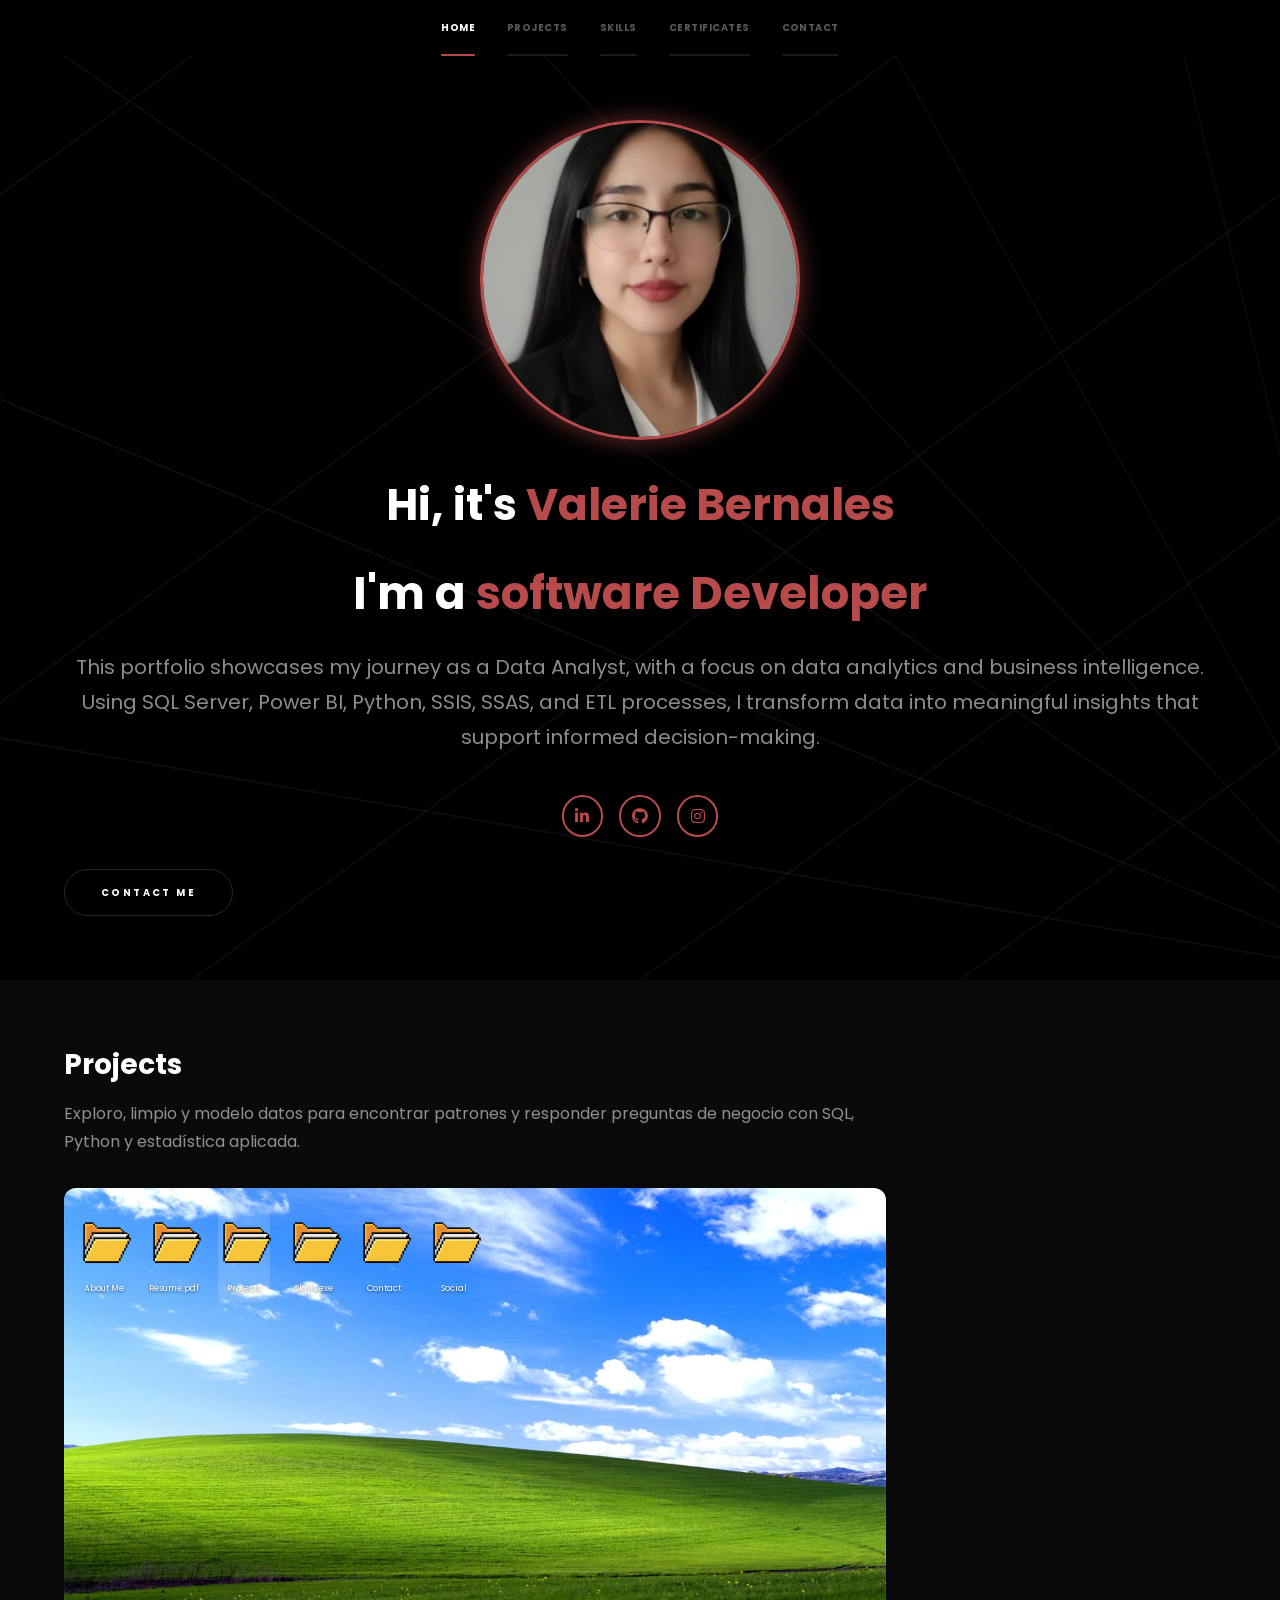
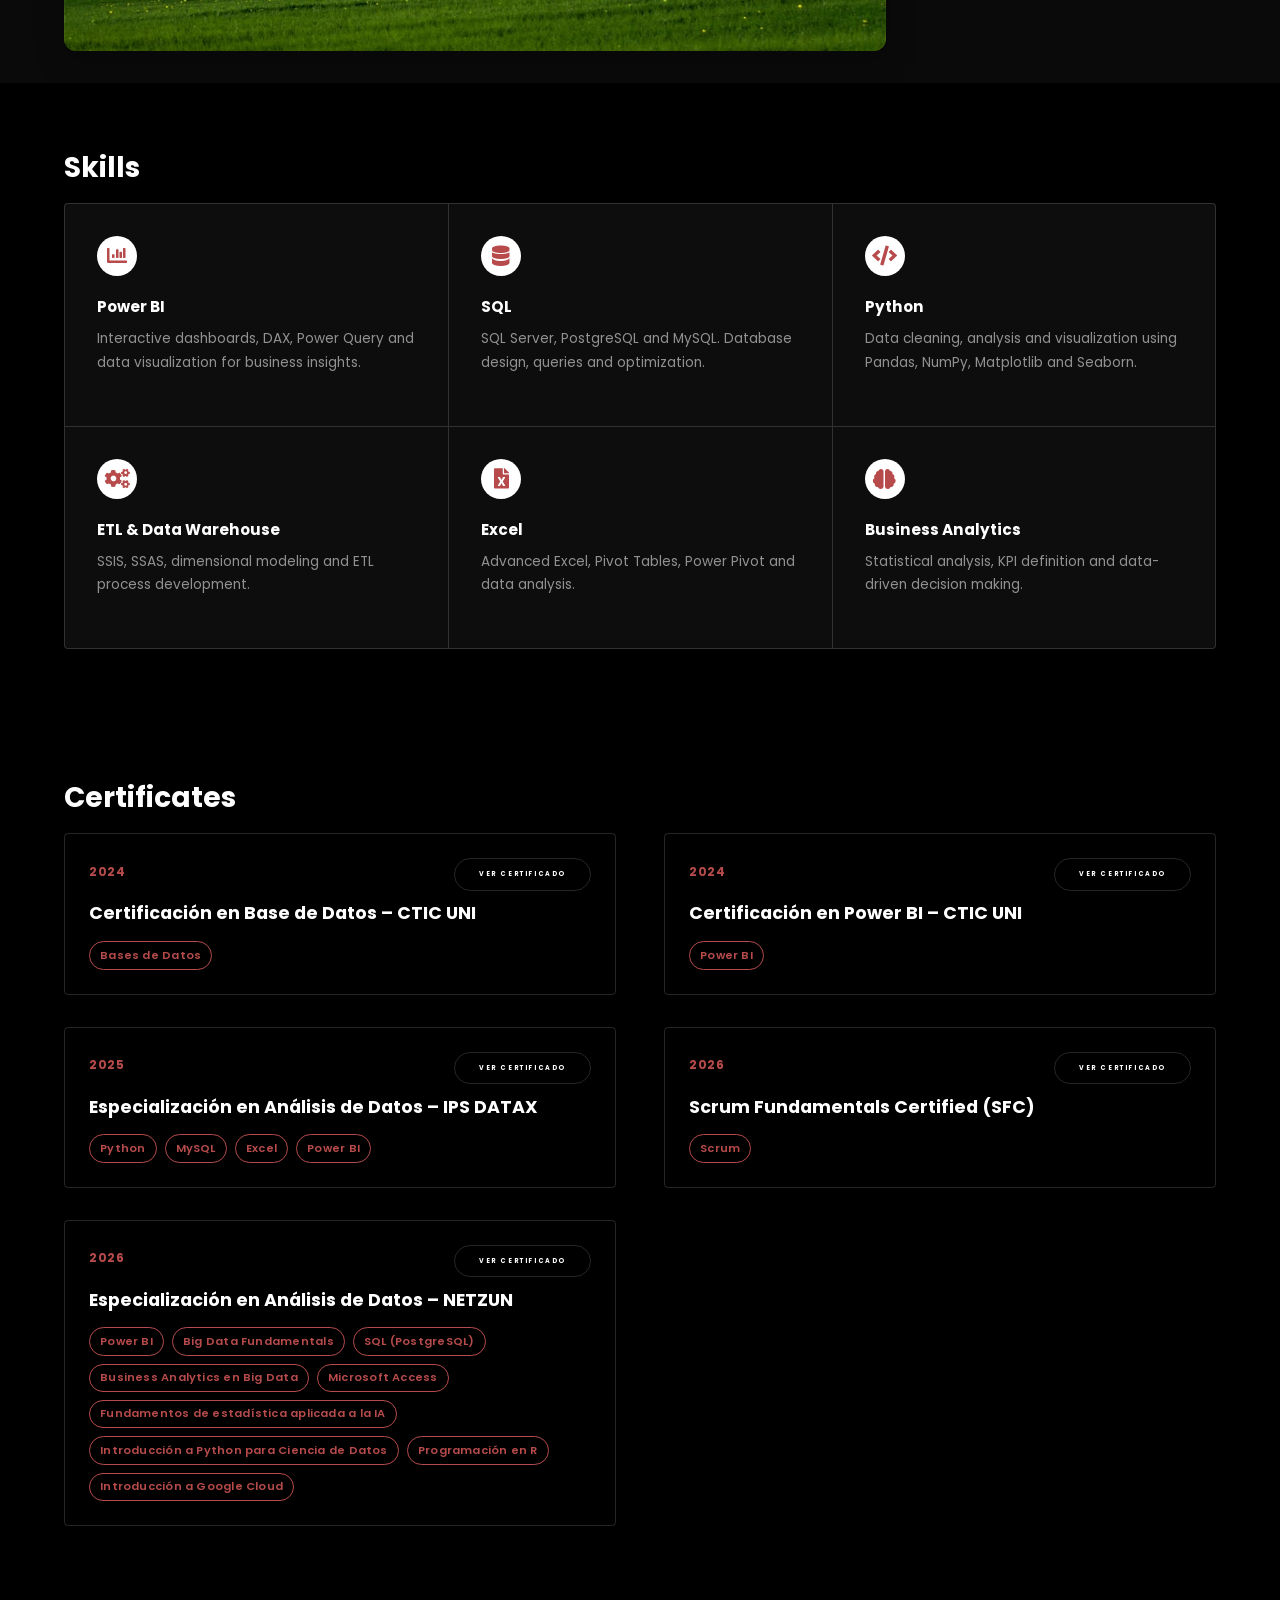
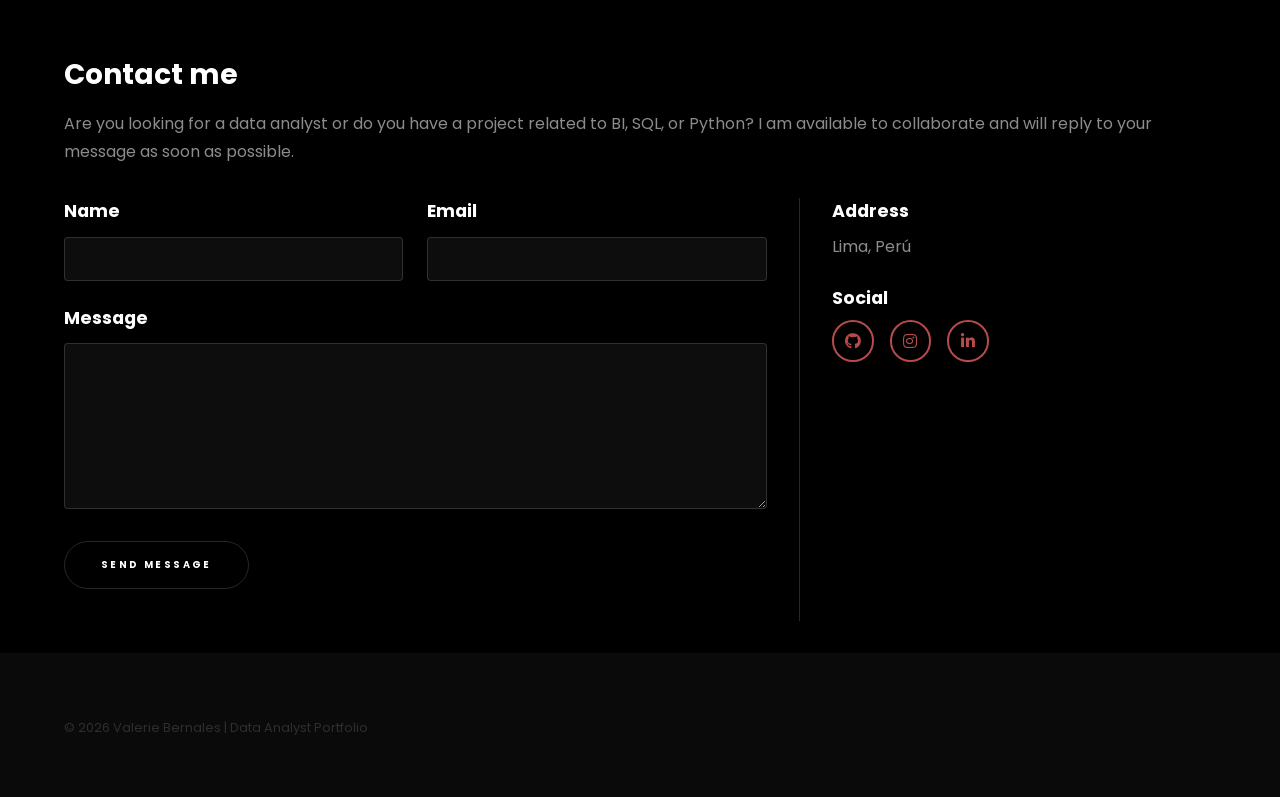
==== commit ac14907b: "Actualizo portfolio con nuevo diseño" ====
--- a/index.html
+++ b/index.html
@@ -1,23 +1,44 @@
 <!DOCTYPE HTML>
-<html>
+<!--
+	Base: Hyperspace by HTML5 UP (html5up.net | @ajlkn) — CCA 3.0
+	Adaptado para el portfolio de Valerie Bernales
+-->
+<html lang="es">
 	<head>
-		<title>Valerie Bernales | Portfolio</title>
+		<title>Valerie Bernales | Data Analyst Portfolio</title>
 		<meta charset="utf-8" />
 		<meta name="viewport" content="width=device-width, initial-scale=1, user-scalable=no" />
+		<link rel="preconnect" href="https://fonts.googleapis.com">
+		<link href="https://fonts.googleapis.com/css2?family=Poppins:wght@100;200;300;400;500;600;700&display=swap" rel="stylesheet">
 		<link rel="stylesheet" href="assets/css/main.css" />
 		<noscript><link rel="stylesheet" href="assets/css/noscript.css" /></noscript>
 	</head>
 	<body class="is-preload">
 
-		<!-- Sidebar -->
+		<!-- Top nav (visible only over the hero, desktop) -->
+			<header id="topnav">
+				<div class="inner">
+					<a href="#intro" class="logo scrolly">Valerie</a>
+					<nav>
+						<a href="#intro" class="scrolly active">Home</a>
+						<a href="#projects" class="scrolly">Projects</a>
+						<a href="#skills" class="scrolly">Skills</a>
+						<a href="#Certificates" class="scrolly">Certificates</a>
+						<a href="#contact" class="scrolly">Contact</a>
+					</nav>
+				</div>
+			</header>
+
+		<!-- Sidebar (fades in once you scroll past the hero) -->
 			<section id="sidebar">
 				<div class="inner">
 					<nav>
 						<ul>
-							<li><a href="#intro">About me</a></li>
-							<li><a href="#one">Projects</a></li>
-							<li><a href="#two">Skills</a></li>
-							<li><a href="#three">Contact</a></li>
+							<li><a href="#intro">Home</a></li>
+							<li><a href="#projects">Projects</a></li>
+							<li><a href="#skills">Skills</a></li>
+							<li><a href="#Certificates">Certificates</a></li>
+							<li><a href="#contact">Contact</a></li>
 						</ul>
 					</nav>
 				</div>
@@ -27,183 +48,285 @@
 			<div id="wrapper">
 
 				<!-- Intro -->
-					<section id="intro" class="wrapper style1 fullscreen fade-up">
+					<section id="intro" class="wrapper style1 fullscreen fade-up split-hero">
 						<div class="inner">
-							<h1 style="text-align: center;font-weight: 100;">Valerie Bernales Ramos</h1>
-
-							<h1 style="text-align: center; font-weight: 900;">DATA ANALYST PORTFOLIO</h1>
-
-							<p style="text-align: center;">
-								Junior Data Analyst with experience in SQL, Python and Power BI.
-							</p>
+							<div class="hero-image">
+								<div class="profile-pic">
+									<img src="images/profile.jpg" alt="Valerie Bernales" />
+								</div>
+							</div>
+							<div class="hero-content">
+								<h1>Hi, it's <span style="color:#b74b4b;">Valerie Bernales</span></h1>
+								<h3 class="typing-text">I'm a <span></span></h3>
+								<p>This portfolio showcases my journey as a Data Analyst, with a focus on data analytics and business intelligence. Using SQL Server, Power BI, Python, SSIS, SSAS, and ETL processes, I transform data into meaningful insights that support informed decision-making.</p>
+								<ul class="icons">
+									<li><a href="https://www.linkedin.com/in/valeriebernales/" target="_blank" class="icon brands fa-linkedin-in"><span class="label">LinkedIn</span></a></li>
+									<li><a href="https://github.com/ValerieBernales" target="_blank" class="icon brands fa-github"><span class="label">GitHub</span></a></li>
+									<li><a href="https://www.instagram.com/karlaverie/" target="_blank" class="icon brands fa-instagram"><span class="label">Instagram</span></a></li>
+								</ul>
+								<ul class="actions">
+									<li><a href="#contact" class="button scrolly">Contact Me</a></li>
+								</ul>
+							</div>
 						</div>
 					</section>
 
-				<!-- One -->
-					<section id="one" class="wrapper style2 spotlights">
+				<!-- projects -->
+					<section id="projects" class="wrapper style2 spotlights">
 						<section>
-							<a href="#" class="image"><img src="images/pic01.jpg" alt="" data-position="center center" /></a>
 							<div class="content">
 								<div class="inner">
-									<h2>Project 1</h2>
-									<p>Phasellus convallis elit id ullamcorper pulvinar. Duis aliquam turpis mauris, eu ultricies erat malesuada quis. Aliquam dapibus.</p>
-									<ul class="actions">
-										<li><a href="generic.html" class="button">Learn more</a></li>
+									<h2>Projects</h2>
+									<p>Exploro, limpio y modelo datos para encontrar patrones y responder preguntas de negocio con SQL, Python y estadística aplicada.</p>
+
+									<div class="mp-frame" id="mpFrame">
+										<div class="mp-icons">
+											<div class="mp-icon" data-file="about">
+												<div class="mp-icon-box"><img src="images/carpeta.png" alt="About"></div>
+												<span>About Me</span>
+											</div>
+											<div class="mp-icon" data-file="resume">
+												<div class="mp-icon-box"><img src="images/carpeta.png" alt="About"></div>
+												<span>Resume.pdf</span>
+											</div>
+											<div class="mp-icon mp-active" data-file="projects">
+												<div class="mp-icon-box"><img src="images/carpeta.png" alt="About"></div>
+												<span>Projects</span>
+											</div>
+											<div class="mp-icon" data-file="skills">
+												<div class="mp-icon-box"><img src="images/carpeta.png" alt="About"></div>
+												<span>Skills.exe</span>
+											</div>
+											<div class="mp-icon" data-file="contact">
+												<div class="mp-icon-box"><img src="images/carpeta.png" alt="About"></div>
+												<span>Contact</span>
+											</div>
+											<div class="mp-icon" data-file="social">
+												<div class="mp-icon-box"><img src="images/carpeta.png" alt="About"></div>
+												<span>Social</span>
+											</div>
+										</div>
+
+										<div class="mp-window" id="mpWindow">
+											<div class="mp-window-header">
+												<span id="mpWinTitle">Projects</span>
+												<div class="mp-window-controls">
+													<div class="mp-minimize" id="mpMinimize">−</div>
+													<div class="mp-maximize" id="mpMaximize">□</div>
+													<div class="mp-close" id="mpClose">×</div>
+												</div>
+											</div>
+											<div class="mp-window-body" id="mpWinBody"></div>
+										</div>
+									</div>
+
+								</div>
+							</div>
+						</section>
+					</section>
+
+				<!-- Skills -->
+					<section id="skills" class="wrapper style3 fade-up">
+						<div class="inner">
+							<h2>Skills</h2>
+							<div class="features">
+
+								<section>
+									<span class="icon solid major fa-chart-bar"></span>
+									<h3>Power BI</h3>
+									<p>Interactive dashboards, DAX, Power Query and data visualization for business insights.</p>
+								</section>
+
+								<section>
+									<span class="icon solid major fa-database"></span>
+									<h3>SQL</h3>
+									<p>SQL Server, PostgreSQL and MySQL. Database design, queries and optimization.</p>
+								</section>
+
+								<section>
+									<span class="icon solid major fa-code"></span>
+									<h3>Python</h3>
+									<p>Data cleaning, analysis and visualization using Pandas, NumPy, Matplotlib and Seaborn.</p>
+								</section>
+
+								<section>
+									<span class="icon solid major fa-cogs"></span>
+									<h3>ETL & Data Warehouse</h3>
+									<p>SSIS, SSAS, dimensional modeling and ETL process development.</p>
+								</section>
+
+								<section>
+									<span class="icon solid major fa-file-excel"></span>
+									<h3>Excel</h3>
+									<p>Advanced Excel, Pivot Tables, Power Pivot and data analysis.</p>
+								</section>
+
+								<section>
+									<span class="icon solid major fa-brain"></span>
+									<h3>Business Analytics</h3>
+									<p>Statistical analysis, KPI definition and data-driven decision making.</p>
+								</section>
+
+							</div>
+						</div>
+					</section>
+
+				<!-- Certificates -->
+					<section id="Certificates" class="wrapper style1 fade-up">
+						<div class="inner">
+							<h2>Certificates</h2>
+							<div class="row gtr-200">
+
+								<!-- ===== 2024 ===== -->
+
+								<div class="col-6 col-12-medium">
+									<section class="box">
+										<div class="cert-header">
+											<span class="cert-year">2024</span>
+											<a href="https://certificados.uni.edu.pe/verificador/search.php?cert_id=cert_5bcde4d9d18ca0e701f695c326e3ac89&action=view" target="_blank" class="button small">Ver certificado</a>
+										</div>
+										<h3>Certificación en Base de Datos – CTIC UNI</h3>
+										<div class="cert-tags">
+											<span class="cert-tag">Bases de Datos</span>
+										</div>
+									</section>
+								</div>
+
+								<div class="col-6 col-12-medium">
+									<section class="box">
+										<div class="cert-header">
+											<span class="cert-year">2024</span>
+											<a href="https://certificados.uni.edu.pe/verificador/search.php?cert_id=cert_8086b10cf6da86971f709238cc91328c&action=view" target="_blank" class="button small">Ver certificado</a>
+										</div>
+										<h3>Certificación en Power BI – CTIC UNI</h3>
+										<div class="cert-tags">
+											<span class="cert-tag">Power BI</span>
+										</div>
+									</section>
+								</div>
+
+								<!-- ===== 2025 ===== -->
+
+								<div class="col-6 col-12-medium">
+									<section class="box">
+										<div class="cert-header">
+											<span class="cert-year">2025</span>
+											<a href="https://hotmart.com/es/club/ipsdatax/product/5360147/certificate/7de58ae3-38c2-44d8-a7a2-c9b67501473e-1764243933/validate" target="_blank" class="button small">Ver certificado</a>
+										</div>
+										<h3>Especialización en Análisis de Datos – IPS DATAX</h3>
+										<div class="cert-tags">
+											<span class="cert-tag">Python</span>
+											<span class="cert-tag">MySQL</span>
+											<span class="cert-tag">Excel</span>
+											<span class="cert-tag">Power BI</span>
+										</div>
+									</section>
+								</div>
+
+								<!-- ===== 2026 ===== -->
+
+								<div class="col-6 col-12-medium">
+									<section class="box">
+										<div class="cert-header">
+											<span class="cert-year">2026</span>
+											<a href="https://www.scrumstudy.com/certification/verify?type=SFC&number=1172720" target="_blank" class="button small">Ver certificado</a>
+										</div>
+										<h3>Scrum Fundamentals Certified (SFC)</h3>
+										<div class="cert-tags">
+											<span class="cert-tag">Scrum</span>
+										</div>
+									</section>
+								</div>
+
+								<div class="col-6 col-12-medium">
+									<section class="box">
+										<div class="cert-header">
+											<span class="cert-year">2026</span>
+											<a href="https://plus-api.netzun.com/api/v1/certificate/new-viewer/2A5D04CF/" target="_blank" class="button small">Ver certificado</a>
+										</div>
+										<h3>Especialización en Análisis de Datos – NETZUN</h3>
+										<div class="cert-tags">
+											<span class="cert-tag">Power BI</span>
+											<span class="cert-tag">Big Data Fundamentals</span>
+											<span class="cert-tag">SQL (PostgreSQL)</span>
+											<span class="cert-tag">Business Analytics en Big Data</span>
+											<span class="cert-tag">Microsoft Access</span>
+											<span class="cert-tag">Fundamentos de estadística aplicada a la IA</span>
+											<span class="cert-tag">Introducción a Python para Ciencia de Datos</span>
+											<span class="cert-tag">Programación en R</span>
+											<span class="cert-tag">Introducción a Google Cloud</span>
+										</div>
+									</section>
+								</div>
+
+							</div>
+						</div>
+					</section>
+				<!-- Contact -->
+					<section id="contact" class="wrapper style1 fade-up">
+						<div class="inner">
+							<h2>Contact me</h2>
+							<p>Are you looking for a data analyst or do you have a project related to BI, SQL, or Python? I am available to collaborate and will reply to your message as soon as possible.</p>
+							<div class="split style1">
+								<section>
+									<form method="post" action="https://api.web3forms.com/submit" id="contactForm">
+										<input type="hidden" name="access_key" value="f9c6bdd4-deca-4687-bb03-9c95530da13e" />
+										<div class="fields">
+											<div class="field half">
+												<label for="name">Name</label>
+												<input type="text" name="name" id="name" />
+											</div>
+											<div class="field half">
+												<label for="email">Email</label>
+												<input type="text" name="email" id="email" />
+											</div>
+											<div class="field">
+												<label for="message">Message</label>
+												<textarea name="message" id="message" rows="5"></textarea>
+											</div>
+										</div>
+										<ul class="actions">
+											<li><a href="" class="button submit" id="submitBtn">Send Message</a></li>
+										</ul>
+									</form>
+								</section>
+								<section>
+									<ul class="contact">
+										<li>
+											<h3>Address</h3>
+											<span>Lima, Perú</span>
+										</li>
+										<li>
+											<h3>Social</h3>
+											<ul class="icons">
+												<li><a href="https://github.com/ValerieBernales" target="_blank" class="icon brands fa-github"><span class="label">GitHub</span></a></li>
+												<li><a href="https://www.instagram.com/karlaverie/" target="_blank" class="icon brands fa-instagram"><span class="label">Instagram</span></a></li>
+												<li><a href="https://www.linkedin.com/in/valeriebernales/" target="_blank" class="icon brands fa-linkedin-in"><span class="label">LinkedIn</span></a></li>
+											</ul>
+										</li>
 									</ul>
-								</div>
-							</div>
-						</section>
-						<section>
-							<a href="#" class="image"><img src="images/pic02.jpg" alt="" data-position="top center" /></a>
-							<div class="content">
-								<div class="inner">
-									<h2>Project 2</h2>
-									<p>Phasellus convallis elit id ullamcorper pulvinar. Duis aliquam turpis mauris, eu ultricies erat malesuada quis. Aliquam dapibus.</p>
-									<ul class="actions">
-										<li><a href="generic.html" class="button">Learn more</a></li>
-									</ul>
-								</div>
-							</div>
-						</section>
-						<section>
-							<a href="#" class="image"><img src="images/pic03.jpg" alt="" data-position="25% 25%" /></a>
-							<div class="content">
-								<div class="inner">
-									<h2>Project 3</h2>
-									<p>Phasellus convallis elit id ullamcorper pulvinar. Duis aliquam turpis mauris, eu ultricies erat malesuada quis. Aliquam dapibus.</p>
-									<ul class="actions">
-										<li><a href="generic.html" class="button">Learn more</a></li>
-									</ul>
-								</div>
-							</div>
-						</section>
-					</section>
-
-				<!-- Two -->
-					<section id="two" class="wrapper style3 fade-up">
-						<div class="inner">
-							<h2>Technical Skills</h2>
-							<p>Focused on data analytics and business intelligence, with knowledge of SQL Server, Power BI, Python, SSIS, and SSAS. Interested in transforming raw data into meaningful insights that support strategic decision-making.</p>
-						<div class="features">
-
-							<section>
-								<span class="icon solid major fa-database"></span>
-								<h3>SQL & Databases</h3>
-								<p>Experience working with SQL Server, PostgreSQL, MySQL, and Microsoft Access for data querying, management, and analysis.</p>
-							</section>
-
-							<section>
-								<span class="icon solid major fa-chart-bar"></span>
-								<h3>Power BI & Visualization</h3>
-								<p>Building interactive dashboards and reports using Power BI, Power Query, and Power Pivot to support business decisions.</p>
-							</section>
-
-							<section>
-								<span class="icon solid major fa-code"></span>
-								<h3>Python for Data Analysis</h3>
-								<p>Using Python for data cleaning, transformation, exploratory analysis, and generating insights from structured datasets.</p>
-							</section>
-
-							<section>
-								<span class="icon solid major fa-cogs"></span>
-								<h3>ETL & Data Integration</h3>
-								<p>Knowledge of ETL processes, SSIS, and data transformation techniques to prepare reliable datasets for analytics.</p>
-							</section>
-
-							<section>
-								<span class="icon solid major fa-project-diagram"></span>
-								<h3>Data Modeling</h3>
-								<p>Understanding of dimensional modeling and SSAS for designing efficient analytical structures and business intelligence solutions.</p>
-							</section>
-
-							<section>
-								<span class="icon solid major fa-cloud"></span>
-								<h3>Big Data & Cloud</h3>
-								<p>Familiar with Big Data concepts and Google Cloud fundamentals, continuously learning modern data technologies.</p>
-							</section>
-					</section>
-
-				<!-- Three -->
-				<section id="three" class="wrapper style1 fade-up">
-					<div class="inner">
-						<h2>About This Portfolio</h2>
-
-						<div class="split style1">
-
-							<!-- Columna izquierda -->
-							<section>
-								<p>
-									This portfolio reflects my journey as an aspiring Data Analyst, showcasing the knowledge, technical skills,
-									and projects that have shaped my growth in the field of data analytics and business intelligence.
-									Through hands-on experience with SQL Server, Power BI, Python, SSIS, SSAS, and ETL processes,
-									I continue developing solutions that transform data into valuable insights for decision-making.
-
-									The projects presented demonstrate my ability to apply analytical thinking, data management, and
-									problem-solving skills to real-world scenarios. As I continue learning and expanding my expertise,
-									I remain committed to leveraging data to create meaningful impact and support data-driven strategies.
-
-									Thank you for taking the time to explore my portfolio. Feel free to connect with me through the contact
-									information and social links provided.
-								</p>
-							</section>
-
-							<!-- Columna derecha -->
-							<section>
-								<ul class="contact">
-
-									<li>
-										<h3>Address</h3>
-										<span>Lima, Perú</span>
-									</li>
-
-									<li>
-										<h3>Phone</h3>
-										<span>+51 912754254</span>
-									</li>
-
-									<li>
-										<h3>Email</h3>
-										<span>
-											valeriekarlabernales@gmail.com
-										</span>
-									</li>
-
-									<li>
-										<h3>Social</h3>
-										<ul class="icons">
-											<li>
-												<a href="https://github.com/ValerieBernales"
-												target="_blank"
-												class="icon brands fa-github">
-													<span class="label">GitHub</span>
-												</a>
-											</li>
-
-											<li>
-												<a href="https://www.linkedin.com/in/valeriebernales/"
-												target="_blank"
-												class="icon brands fa-linkedin-in">
-													<span class="label">LinkedIn</span>
-												</a>
-											</li>
-										</ul>
-									</li>
-
-								</ul>
-							</section>
-
+								</section>
+							</div>
 						</div>
-					</div>
-				</section>
-
-				<!-- Footer -->
-				<footer id="footer" class="wrapper style1-alt">
-					<div class="inner">
-						<ul class="menu">
-							<h3>&copy; 2026 Valerie Bernales | Data Analyst Portfolio</h3>
-						</ul>
-					</div>
-				</footer>
+					</section>
+
+				</div>
+
+		<!-- Footer -->
+			<footer id="footer" class="wrapper style1-alt">
+				<div class="inner">
+					<ul class="menu">
+						<li>&copy; 2026 Valerie Bernales | Data Analyst Portfolio</li>
+					</ul>
+				</div>
+			</footer>
+
+			<!-- Toast notification -->
+				<div class="toast" id="toast">
+					<span class="toast-icon" id="toastIcon">✓</span>
+					<span id="toastMessage">Mensaje enviado</span>
+				</div>
+
 		<!-- Scripts -->
 			<script src="assets/js/jquery.min.js"></script>
 			<script src="assets/js/jquery.scrollex.min.js"></script>
@@ -212,6 +335,25 @@
 			<script src="assets/js/breakpoints.min.js"></script>
 			<script src="assets/js/util.js"></script>
 			<script src="assets/js/main.js"></script>
+			<script>
+				(function() {
+					var $body = document.body;
+					var intro = document.getElementById('intro');
+
+					function onScroll() {
+						var threshold = intro.offsetHeight - 150;
+						if (window.pageYOffset > threshold) {
+							$body.classList.add('scrolled');
+						} else {
+							$body.classList.remove('scrolled');
+						}
+					}
+
+					window.addEventListener('scroll', onScroll);
+					window.addEventListener('resize', onScroll);
+					onScroll();
+				})();
+			</script>
 
 	</body>
-</html>+</html>
--- a/assets/css/main.css
+++ b/assets/css/main.css
@@ -81,6 +81,10 @@
 		-ms-overflow-style: scrollbar;
 	}
 
+	html, body {
+		overflow-x: hidden;
+	}
+
 	@media screen and (max-width: 480px) {
 
 		html, body {
@@ -98,7 +102,7 @@
 	}
 
 	body {
-		background: #312450;
+		background: #000000;
 	}
 
 		body.is-preload *, body.is-preload *:before, body.is-preload *:after {
@@ -116,7 +120,7 @@
 
 	body, input, select, textarea {
 		color: rgba(255, 255, 255, 0.55);
-		font-family: Arial, Helvetica, sans-serif;
+		font-family: 'Poppins', Arial, Helvetica, sans-serif;
 		font-size: 16.5pt;
 		font-weight: normal;
 		line-height: 1.75;
@@ -197,10 +201,10 @@
 		}
 
 			h1.major:after {
-				background-image: -moz-linear-gradient(to right, #5e42a6, #b74e91);
-				background-image: -webkit-linear-gradient(to right, #5e42a6, #b74e91);
-				background-image: -ms-linear-gradient(to right, #5e42a6, #b74e91);
-				background-image: linear-gradient(to right, #5e42a6, #b74e91);
+				background-image: -moz-linear-gradient(to right, #b74b4b, #b74b4b);
+				background-image: -webkit-linear-gradient(to right, #b74b4b, #b74b4b);
+				background-image: -ms-linear-gradient(to right, #b74b4b, #b74b4b);
+				background-image: linear-gradient(to right, #b74b4b, #b74b4b);
 				-moz-transition: max-width 0.2s ease;
 				-webkit-transition: max-width 0.2s ease;
 				-ms-transition: max-width 0.2s ease;
@@ -1915,7 +1919,7 @@
 		button.primary,
 		.button.primary {
 			background-color: #ffffff;
-			color: #312450 !important;
+			color: #000000 !important;
 		}
 
 			input[type="submit"].primary:after,
@@ -1994,17 +1998,18 @@
 	}
 
 		.features section {
-			padding: 3.5em 3em 1em 7em ;
-			width: 50%;
+			padding: 2em 2em 1.5em 2em;
+			width: 33.333%;
 			border-top: solid 1px rgba(255, 255, 255, 0.15);
 			position: relative;
 		}
 
-			.features section:nth-child(-n + 2) {
+			.features section:nth-child(-n + 3) {
 				border-top-width: 0;
 			}
 
-			.features section:nth-child(2n) {
+			.features section:nth-child(3n + 2),
+			.features section:nth-child(3n + 3) {
 				border-left: solid 1px rgba(255, 255, 255, 0.15);
 			}
 
@@ -2021,9 +2026,9 @@
 				-webkit-transform: scale(1);
 				-ms-transform: scale(1);
 				transform: scale(1);
-				position: absolute;
-				left: 3em;
-				top: 3em;
+				position: static;
+				left: auto;
+				top: auto;
 				opacity: 1;
 			}
 
@@ -2356,7 +2361,7 @@
 
 		select option {
 			color: #ffffff;
-			background: #312450;
+			background: #000000;
 		}
 
 		select:focus::-ms-value {
@@ -2444,7 +2449,7 @@
 		input[type="radio"]:checked + label:before {
 			background: #ffffff;
 			border-color: #ffffff;
-			color: #b74e91;
+			color: #b74b4b;
 			content: '\f00c';
 		}
 
@@ -2525,7 +2530,7 @@
 			display: block;
 			background: #ffffff;
 			border-radius: 100%;
-			color: #312450;
+			color: #000000;
 			text-align: center;
 			line-height: 2.5em;
 			margin: 0 0 1.3em 0;
@@ -2536,27 +2541,27 @@
 			}
 
 				.wrapper.style1 .icon.major:before {
-					color: #5e42a6;
+					color: #b74b4b;
 				}
 
 				.wrapper.style1-alt .icon.major:before {
-					color: #493382;
+					color: #8f3a3a;
 				}
 
 				.wrapper.style2 .icon.major:before {
-					color: #5052b5;
+					color: #c65a5a;
 				}
 
 				.wrapper.style2-alt .icon.major:before {
-					color: #3e4094;
+					color: #8f3a3a;
 				}
 
 				.wrapper.style3 .icon.major:before {
-					color: #b74e91;
+					color: #b74b4b;
 				}
 
 				.wrapper.style3-alt .icon.major:before {
-					color: #953d75;
+					color: #8f3a3a;
 				}
 
 /* Image */
@@ -3236,31 +3241,31 @@
 			}
 
 		.wrapper.alt {
-			background-color: #261c3e;
+			background-color: #0a0a0a;
 		}
 
 		.wrapper.style1 {
-			background-color: #5e42a6;
+			background-color: #000000;
 		}
 
 		.wrapper.style1-alt {
-			background-color: #493382;
+			background-color: #0a0a0a;
 		}
 
 		.wrapper.style2 {
-			background-color: #5052b5;
+			background-color: #0a0a0a;
 		}
 
 		.wrapper.style2-alt {
-			background-color: #3e4094;
+			background-color: #0a0a0a;
 		}
 
 		.wrapper.style3 {
-			background-color: #5052b5;
+			background-color: #000000;
 		}
 
 		.wrapper.style3-alt {
-			background-color: #3e4094;
+			background-color: #0a0a0a;
 		}
 
 		.wrapper.fullscreen {
@@ -3370,7 +3375,7 @@
 		display: -webkit-flex;
 		display: -ms-flex;
 		display: flex;
-		background-color: #5e42a6;
+		background-color: #b74b4b;
 		cursor: default;
 		padding: 1.75em 2em;
 	}
@@ -3524,7 +3529,7 @@
 
 	#sidebar {
 		padding: 2.5em 2.5em 0.5em 2.5em ;
-		background: #312450;
+		background: #000000;
 		cursor: default;
 		height: 100vh;
 		left: 0;
@@ -3761,14 +3766,14 @@
 			}
 
 			#sidebar nav a:before {
-				background: #3c2c62;
+				background: #1a1a1a;
 			}
 
 			#sidebar nav a:after {
-				background-image: -moz-linear-gradient(to right, #5e42a6, #b74e91);
-				background-image: -webkit-linear-gradient(to right, #5e42a6, #b74e91);
-				background-image: -ms-linear-gradient(to right, #5e42a6, #b74e91);
-				background-image: linear-gradient(to right, #5e42a6, #b74e91);
+				background-image: -moz-linear-gradient(to right, #b74b4b, #b74b4b);
+				background-image: -webkit-linear-gradient(to right, #b74b4b, #b74b4b);
+				background-image: -ms-linear-gradient(to right, #b74b4b, #b74b4b);
+				background-image: linear-gradient(to right, #b74b4b, #b74b4b);
 				-moz-transition: max-width 0.2s ease;
 				-webkit-transition: max-width 0.2s ease;
 				-ms-transition: max-width 0.2s ease;
@@ -3857,7 +3862,7 @@
 
 						#sidebar nav a:after {
 							background-image: none;
-							background-color: #b74e91;
+							background-color: #b74b4b;
 						}
 
 		}
@@ -3906,4 +3911,511 @@
 				background-attachment: scroll;
 			}
 
-		}+		}
+/* ---------------------------------------------------
+   Custom additions to match Valerie's portfolio design
+   --------------------------------------------------- */
+
+.profile-pic {
+	display: block;
+	margin: 0 auto 2em auto;
+	width: 14em;
+	height: 14em;
+	border-radius: 50%;
+	overflow: hidden;
+	border: 3px solid #b74b4b;
+	box-shadow: 0 0 25px rgba(183, 75, 75, 0.6);
+	transition: transform 0.3s ease;
+}
+
+.profile-pic img {
+	width: 100%;
+	height: 100%;
+	object-fit: cover;
+	display: block;
+}
+
+.profile-pic:hover {
+	transform: scale(1.05);
+}
+
+.typing-text {
+	color: #ffffff;
+	font-weight: 700;
+	font-size: 45px;
+}
+
+#sidebar .inner nav ul li a {
+	letter-spacing: 0.05em;
+}
+
+ul.icons li > a {
+	display: inline-flex;
+	justify-content: center;
+	align-items: center;
+	width: 2.6em;
+	height: 2.6em;
+	border: 2px solid #b74b4b !important;
+	border-radius: 50%;
+	color: #b74b4b;
+	font-size: 1em;
+	transition: color 0.3s ease, background-color 0.3s ease, box-shadow 0.3s ease, transform 0.3s ease;
+}
+
+ul.icons li > a:hover {
+	color: #000000 !important;
+	background-color: #b74b4b;
+	box-shadow: 0 0 25px rgba(183, 75, 75, 0.65);
+	transform: scale(1.15) translateY(-3px);
+}
+
+/* ---------------------------------------------------
+   Top nav (hero) <-> left sidebar (rest of site) switch
+   --------------------------------------------------- */
+
+#topnav {
+	position: fixed;
+	top: 0;
+	left: 0;
+	width: 100%;
+	z-index: 10001;
+	background-color: transparent;
+	transition: opacity 0.4s ease, transform 0.4s ease, visibility 0.4s;
+}
+
+#topnav .inner {
+	display: flex;
+	justify-content: space-between;
+	align-items: center;
+	padding: 1.75em 5%;
+	margin: 0;
+	max-width: none;
+}
+
+#topnav .logo {
+	font-size: 1.8em;
+	font-weight: 700;
+	color: #b74b4b;
+	border: 0;
+	transition: transform 0.3s ease;
+}
+
+#topnav .logo:hover {
+	transform: scale(1.08);
+}
+
+#topnav nav {
+	display: flex;
+	align-items: center;
+}
+
+#topnav nav a {
+	color: #ffffff;
+	font-weight: 600;
+	font-size: 0.95em;
+	margin-left: 2.5em;
+	border: 0;
+	border-bottom: 2px solid transparent;
+	padding-bottom: 0.2em;
+	transition: color 0.3s ease, border-color 0.3s ease;
+}
+
+#topnav nav a:hover,
+#topnav nav a.active {
+	color: #b74b4b;
+	border-bottom-color: #b74b4b;
+}
+
+/* Hero split layout (image left / content right) */
+
+#intro.split-hero > .inner {
+	display: flex;
+	align-items: center;
+	justify-content: center;
+	gap: 6em;
+	text-align: left;
+	max-width: 90em;
+}
+
+#intro.split-hero .hero-image {
+	flex-shrink: 0;
+}
+
+#intro.split-hero .hero-image .profile-pic {
+	width: 20em;
+	height: 20em;
+	margin: 0;
+}
+
+#intro.split-hero .hero-content {
+	max-width: 34em;
+}
+
+#intro.split-hero .hero-content .icons {
+	justify-content: flex-start;
+}
+
+@media screen and (min-width: 1281px) {
+
+	/* Intro breaks out of the sidebar's reserved margin so it can span
+	   the full width, to match the top nav above it. */
+	#intro.split-hero {
+		margin-left: -18em;
+		width: calc(100% + 18em);
+	}
+
+	/* Sidebar starts hidden; it slides/fades in once the hero has
+	   been scrolled past. */
+	body #sidebar {
+		opacity: 0;
+		visibility: hidden;
+		transform: translateX(-16px);
+		pointer-events: none;
+	}
+
+	body.scrolled #sidebar {
+		opacity: 1;
+		visibility: visible;
+		transform: translateX(0);
+		pointer-events: auto;
+	}
+
+	body.scrolled #topnav {
+		opacity: 0;
+		visibility: hidden;
+		transform: translateY(-100%);
+		pointer-events: none;
+	}
+
+}
+
+@media screen and (max-width: 1280px) {
+
+	/* On tablet/mobile keep Hyperspace's original collapsible sidebar
+	   behaviour; the floating top nav is only for the desktop hero. */
+	#topnav {
+		display: none;
+	}
+
+	#intro.split-hero > .inner {
+		flex-direction: column;
+		gap: 2em;
+		text-align: center;
+	}
+
+	#intro.split-hero .hero-content {
+		max-width: none;
+	}
+
+	#intro.split-hero .hero-content .icons {
+		justify-content: center;
+	}
+
+}
+
+/* Restore the red glow on button hover, like the original portfolio */
+
+.button {
+	transition: border-color 0.2s ease, background-color 0.3s ease, box-shadow 0.3s ease, transform 0.3s ease, color 0.3s ease;
+}
+
+input[type="submit"]:hover,
+input[type="reset"]:hover,
+input[type="button"]:hover,
+button:hover,
+.button:hover {
+	background-color: #b74b4b !important;
+	color: #000000 !important;
+	box-shadow: 0 0 25px rgba(183, 75, 75, 0.65);
+	transform: scale(1.03);
+}
+
+input[type="submit"]:hover:after,
+input[type="reset"]:hover:after,
+input[type="button"]:hover:after,
+button:hover:after,
+.button:hover:after {
+	display: none;
+}
+
+
+.typing-text span::before{
+    content: "software Developer";
+    color: #b74b4b;
+    animation: words 20s infinite;
+    font-size: 45px; /* <-- agrega esta línea */
+    font-weight: 700; /* opcional, para hacerlo más grueso */
+}
+
+
+@keyframes words{
+    0%, 33%{
+        content: "Data Analyst";
+    }
+    34%, 66%{
+        content: "Business Intelligence";
+    }
+    67%, 100%{
+        content: "Business Analytics";
+    }
+}
+/* Aquí va la medida del tamaño de SKILLS*/
+.features section h3 {
+    font-size: 0.95em;
+}
+
+.features section p {
+    font-size: 0.85em;
+}
+
+/*widget*/
+.mp-showcase{
+    display:flex;
+    flex-direction:column;
+    align-items:center;
+    gap:20px;
+    max-width:1000px;
+    margin:0 auto;
+}
+.mp-text{min-width:260px;}
+.mp-text h3{ font-size:28px; color:white; margin:0 0 10px; }
+.mp-text p{ font-size:16px; color:white; line-height:1.5; margin:0; }
+
+.mp-frame{
+    position:relative;
+    width:100%;
+    max-width:1000px;
+    aspect-ratio:16/9;
+    border-radius:12px;
+    overflow:hidden;
+    box-shadow:0 10px 30px rgba(0,0,0,.25);
+
+    background-image:url("../../images/fondo.jpg");
+    background-size:cover;
+    background-position:center;
+    background-repeat:no-repeat;
+}
+
+.mp-icons{ position:absolute; top:14px; left:14px; right:14px; display:flex; gap:18px; z-index:5; }
+.mp-icon{
+  display:flex;flex-direction:column;align-items:center; gap:6px;
+  width:52px; padding:6px 4px 8px; border-radius:10px; cursor:pointer;
+  user-select:none; transition:transform .25s ease;
+}
+.mp-icon:hover{
+    transform:translateY(-2px);
+}
+.mp-icon-box{
+    width:70px;
+    height:70px;
+    display:flex;
+    justify-content:center;
+    align-items:center;
+    overflow:hidden;
+    background:none;
+}
+
+.mp-icon-box img{
+    width:100%;
+    height:100%;
+    object-fit:contain;
+    display:block;
+}
+.mp-icon span{ font-size:8.5px; color:#fff; text-align:center; text-shadow:0 1px 3px rgba(0,0,0,.6); line-height:1.15; }
+
+.mp-icon.mp-active{
+    background:rgba(255,255,255,.15);
+    border-radius:8px;
+}
+
+.mp-window{
+    position:absolute;
+    left:5%;
+    right:5%;
+    top:18%;
+    bottom:12%;
+    background:rgba(30,30,40,.92);
+    backdrop-filter:blur(14px);
+    border-radius:10px;
+    border:1px solid rgba(255,255,255,.12);
+    box-shadow:0 20px 40px rgba(0,0,0,.4);
+    display:flex;
+    flex-direction:column;
+    opacity:0;
+    transform:scale(.95);
+    pointer-events:none;
+    transition:opacity .25s ease,
+              transform .25s ease;
+    z-index:10;
+}
+.mp-window.mp-open{ opacity:1; transform:scale(1); pointer-events:auto; }
+.mp-window-header{
+  display:flex;align-items:center;justify-content:space-between;
+  padding:6px 10px; background:rgba(255,255,255,.06);
+  border-bottom:1px solid rgba(255,255,255,.08); flex-shrink:0;
+}
+.mp-window-header span{ color:#fff; font-size:10px; font-weight:600; }
+.mp-close{
+  width:16px;height:16px;border-radius:50%; background:#f45f56;
+  display:flex;align-items:center;justify-content:center;
+  cursor:pointer;color:#5a0000;font-size:9px;line-height:1;
+}
+.mp-window-body{
+  flex:1; overflow-y:auto; padding:9px;
+  font-size:8px; color:rgba(255,255,255,.85); line-height:1.4;
+}
+.mp-window-body h4{ margin:0 0 4px; font-size:9.5px; color:#fff; }
+.mp-window-body p{ margin:0 0 6px; }
+
+.mp-grid{ display:grid; grid-template-columns:1fr 1fr; gap:6px; }
+.mp-card{
+  background:rgba(255,255,255,.06); border:1px solid rgba(255,255,255,.08);
+  border-radius:6px; padding:6px 7px;
+}
+.mp-card h5{ margin:0 0 3px; font-size:8px; color:#fff; }
+.mp-card p{ margin:0 0 4px; font-size:7px; color:rgba(255,255,255,.75); }
+.mp-tag{
+  display:inline-block; font-size:6px; color:#cdd6ff;
+  background:rgba(102,126,234,.25); border-radius:4px; padding:1px 4px; margin:1px 2px 0 0;
+}
+.mp-list{ margin:0 0 6px 14px; padding:0; }
+.mp-list li{ font-size:7.5px; margin-bottom:2px; }
+.mp-contact-item{ display:flex; gap:6px; align-items:center; margin-bottom:6px; }
+.mp-contact-item span:first-child{ font-size:11px; }
+.mp-social a{
+  display:flex; gap:6px; align-items:center; color:#cdd6ff; text-decoration:none;
+  margin-bottom:6px; font-size:7.5px;
+}
+
+.mp-window-controls{
+    display:flex;
+    gap:6px;
+}
+
+.mp-minimize,
+.mp-maximize,
+.mp-close{
+    width:16px;
+    height:16px;
+    border-radius:50%;
+    display:flex;
+    justify-content:center;
+    align-items:center;
+    cursor:pointer;
+    font-size:10px;
+    font-weight:bold;
+}
+
+.mp-minimize{
+    background:#f7c948;
+    color:#5a4700;
+}
+
+.mp-maximize{
+    background:#5cd65c;
+    color:#004d00;
+}
+
+.mp-window.mp-maximized{
+    left:1%;
+    right:1%;
+    top:8%;
+    bottom:2%;
+}
+
+@media (max-width:520px){ .mp-grid{ grid-template-columns:1fr; } }
+
+#projects .content {
+    width: 100%;
+    max-width: 950px;
+    min-width: 0;
+}
+
+/*certificates style*/
+.cert-year {
+    display:inline-block;
+    font-size:0.75em;
+    color:#b74b4b;
+    font-weight:700;
+    letter-spacing:0.05em;
+    text-transform:uppercase;
+    margin-bottom:0.6em;
+}
+
+.cert-tags {
+    display:flex;
+    flex-wrap:wrap;
+    gap:0.5em;
+    margin:0.9em 0 1.3em;
+}
+
+.cert-tag {
+    display:inline-block;
+    padding:0.3em 0.9em;
+    border:1px solid #b74b4b;
+    border-radius:999px;
+    font-size:0.7em;
+    color:#b74b4b;
+    font-weight:600;
+    letter-spacing:0.02em;
+    transition: background-color 0.3s ease, color 0.3s ease;
+}
+
+.cert-tag:hover {
+    background-color:#b74b4b;
+    color:#000000;
+}
+
+/*notificacion flotante*/
+.toast {
+    position: fixed;
+    top: 30px;
+    left: 50%;
+    transform: translateX(-50%) translateY(-20px);
+    background: #ffffff;
+    color: #000000;
+    padding: 0.9em 1.6em;
+    border-radius: 999px;
+    display: flex;
+    align-items: center;
+    gap: 0.7em;
+    font-weight: 700;
+    font-size: 1em;
+    box-shadow: 0 10px 30px rgba(0,0,0,0.3);
+    opacity: 0;
+    pointer-events: none;
+    transition: opacity 0.35s ease, transform 0.35s ease;
+    z-index: 20000;
+}
+
+.toast.show {
+    opacity: 1;
+    transform: translateX(-50%) translateY(0);
+}
+
+.toast-icon {
+    width: 1.6em;
+    height: 1.6em;
+    border-radius: 50%;
+    display: flex;
+    align-items: center;
+    justify-content: center;
+    color: #ffffff;
+    font-size: 0.9em;
+    flex-shrink: 0;
+}
+
+.toast.success .toast-icon {
+    background: #4CAF50;
+}
+
+.toast.error .toast-icon {
+    background: #b74b4b;
+}
+
+.cert-header {
+    display: flex;
+    justify-content: space-between;
+    align-items: center;
+    margin-bottom: 0.6em;
+}
